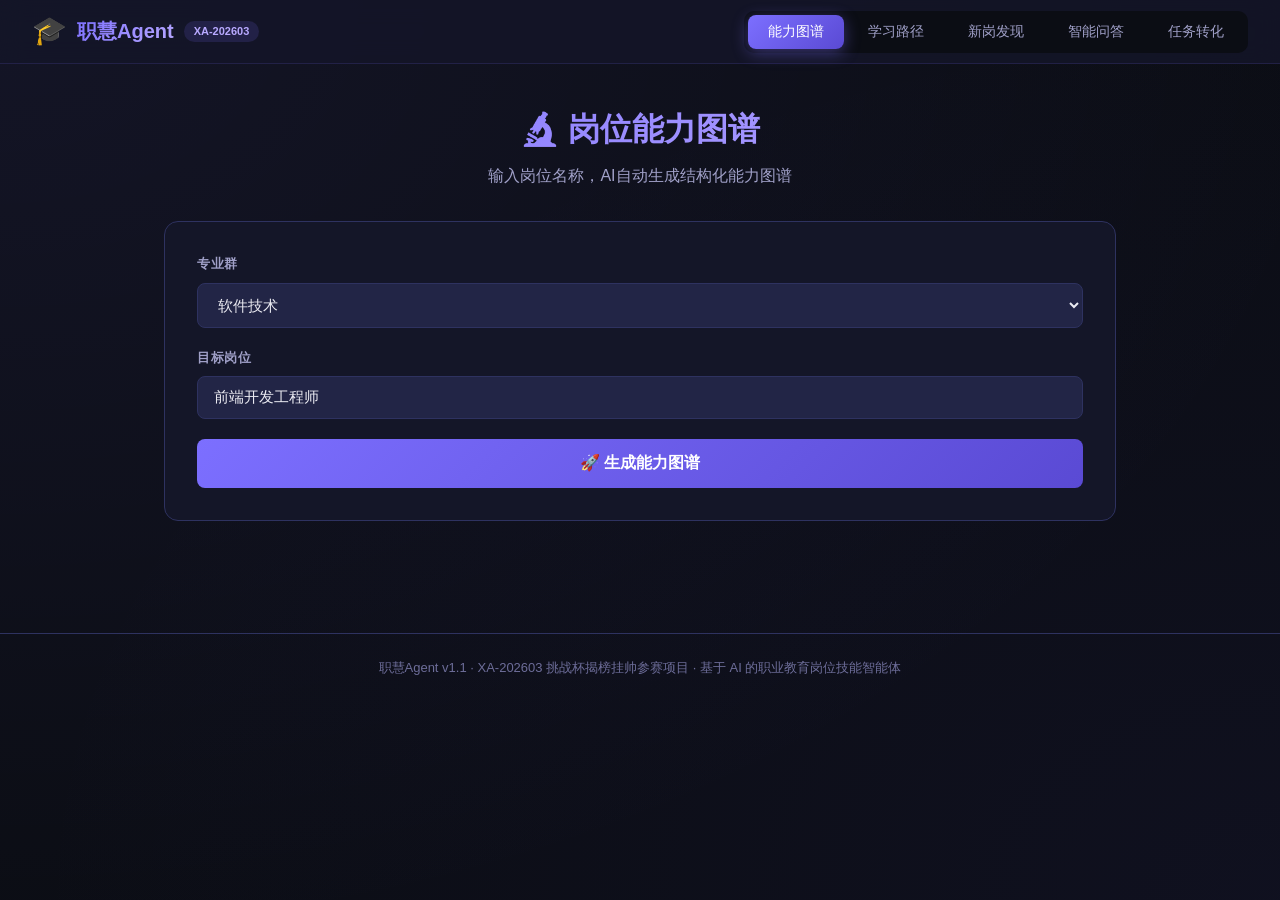
==== static/index.html @ b232fda5 "feat: add task-convert tab and page" ====
<!DOCTYPE html>
<html lang="zh-CN">
<head>
<meta charset="UTF-8">
<meta name="viewport" content="width=device-width, initial-scale=1.0">
<title>职慧Agent — 职业教育岗位技能智能体</title>
<meta name="description" content="职慧Agent：基于AI的职业教育岗位技能智能体，提供岗位能力图谱生成、个性化学习路径规划、新岗位发现、智能问答服务。">
<meta name="keywords" content="职业教育,岗位技能,能力图谱,学习路径,AI智能体,前端开发">
<meta property="og:title" content="职慧Agent — 职业教育岗位技能智能体">
<meta property="og:description" content="AI驱动的职业教育岗位技能分析平台">
<meta property="og:type" content="website">
<link rel="icon" href="data:image/svg+xml,<svg xmlns='http://www.w3.org/2000/svg' viewBox='0 0 100 100'><text y='.9em' font-size='90'>🎓</text></svg>">
<link rel="stylesheet" href="/static/css/style.css">
</head>
<body>
<div id="app">
  <!-- 顶部导航 -->
  <nav class="navbar">
    <div class="logo">
      <span class="logo-icon">🎓</span>
      <span class="logo-text">职慧Agent</span>
      <span class="logo-badge">XA-202603</span>
    </div>
    <div class="nav-tabs">
      <button class="tab active" data-tab="skill-map">能力图谱</button>
      <button class="tab" data-tab="learn-path">学习路径</button>
      <button class="tab" data-tab="new-job">新岗发现</button>
      <button class="tab" data-tab="chat">智能问答</button>
      <button class="tab" data-tab="task-convert">任务转化</button>
    </div>
  </nav>

  <!-- 能力图谱页 -->
  <section id="skill-map" class="page active">
    <div class="hero">
      <h1>🔬 岗位能力图谱</h1>
      <p>输入岗位名称，AI自动生成结构化能力图谱</p>
    </div>
    <div class="input-area">
      <div class="form-row">
        <label>专业群</label>
        <select id="major-select">
          <option value="软件技术" selected>软件技术</option>
          <option value="计算机网络技术">计算机网络技术</option>
          <option value="大数据技术">大数据技术</option>
          <option value="人工智能技术应用">人工智能技术应用</option>
          <option value="数字媒体技术">数字媒体技术</option>
          <option value="移动应用开发">移动应用开发</option>
          <option value="云计算技术应用">云计算技术应用</option>
          <option value="信息安全技术应用">信息安全技术应用</option>
        </select>
      </div>
      <div class="form-row">
        <label>目标岗位</label>
        <input type="text" id="job-input" placeholder="如：前端开发工程师" value="前端开发工程师">
      </div>
      <button id="gen-map-btn" class="primary-btn">🚀 生成能力图谱</button>
    </div>
    <div id="map-result" class="result-area" style="display:none">
      <div class="result-header">
        <h2 id="result-job-name"></h2>
        <div class="result-meta">
          <span id="result-major"></span>
          <span id="result-time"></span>
          <span id="result-warning" class="warning-badge" style="display:none"></span>
        </div>
      </div>
      <!-- 数据概览卡片 -->
      <div class="stats-row" id="stats-row"></div>
      <!-- 雷达图 -->
      <div class="chart-section">
        <h3>📊 能力维度雷达图</h3>
        <canvas id="radar-chart" width="450" height="400"></canvas>
      </div>
      <!-- 技能树 -->
      <div class="skill-tree-section">
        <h3>🌳 技能树</h3>
        <div class="skill-filter">
          <button class="filter-btn active" data-filter="all">全部</button>
          <button class="filter-btn" data-filter="核心能力">核心</button>
          <button class="filter-btn" data-filter="专业技能">专业</button>
          <button class="filter-btn" data-filter="工具技能">工具</button>
          <button class="filter-btn" data-filter="软技能">软技能</button>
        </div>
        <div id="skill-tree" class="skill-tree"></div>
      </div>
      <!-- 知识点列表 -->
      <div class="knowledge-section">
        <h3>📚 知识点（标注来源）</h3>
        <div class="knowledge-search">
          <input type="text" id="kp-search" placeholder="搜索知识点...">
          <span id="kp-count" class="kp-count"></span>
        </div>
        <div id="knowledge-list" class="knowledge-list"></div>
      </div>
      <!-- 成长路径 -->
      <div class="career-section">
        <h3>🛤️ 成长路径</h3>
        <div id="career-path" class="career-path"></div>
      </div>
      <!-- 关联岗位 -->
      <div class="related-section">
        <h3>🔗 关联岗位</h3>
        <div id="related-jobs" class="related-jobs"></div>
      </div>
    </div>
    <div id="map-loading" class="loading" style="display:none">
      <div class="spinner"></div>
      <p>AI正在生成能力图谱，请稍候...</p>
      <p class="loading-hint">首次生成可能需要10-15秒</p>
    </div>
  </section>

  <!-- 学习路径页 -->
  <section id="learn-path" class="page">
    <div class="hero">
      <h1>📖 个性化学习路径</h1>
      <p>诊断学情差距，AI推荐学习路径</p>
    </div>
    <div class="input-area">
      <h3>Step 1: 填写你的技能画像</h3>
      <div class="form-row">
        <label>目标岗位</label>
        <input type="text" id="lp-target-job" value="前端开发工程师">
      </div>
      <div class="form-row">
        <label>已掌握技能（逗号分隔）</label>
        <input type="text" id="lp-skills" placeholder="HTML,CSS,JavaScript基础">
      </div>
      <div class="form-row">
        <label>项目经验</label>
        <textarea id="lp-experience" placeholder="描述你做过的项目，如：做过一个个人博客网站" rows="3"></textarea>
      </div>
      <div class="form-row">
        <label>学习周期（周）</label>
        <input type="number" id="lp-weeks" value="12" min="4" max="24">
      </div>
      <button id="gen-path-btn" class="primary-btn">🔍 开始诊断</button>
    </div>
    <div id="path-result" class="result-area" style="display:none">
      <div class="diagnosis-card">
        <h3>📋 诊断结果</h3>
        <div class="match-score">
          <div class="score-circle" id="score-circle">
            <span id="score-value">0</span>
            <span class="score-label">匹配度</span>
          </div>
        </div>
        <div id="gap-analysis" class="gap-analysis"></div>
      </div>
      <div class="path-card">
        <h3>🗺️ 学习路径</h3>
        <div id="learning-path" class="learning-path"></div>
      </div>
      <div class="trajectory-card">
        <h3>📈 成长轨迹预测</h3>
        <canvas id="trajectory-chart" width="600" height="200"></canvas>
      </div>
    </div>
    <div id="path-loading" class="loading" style="display:none">
      <div class="spinner"></div>
      <p>AI正在诊断学情...</p>
      <p class="loading-hint">学情诊断 + 路径规划约需15-20秒</p>
    </div>
  </section>

  <!-- 新岗发现页 -->
  <section id="new-job" class="page">
    <div class="hero">
      <h1>🔭 新岗位发现</h1>
      <p>基于技术趋势，AI发现并定义新兴岗位</p>
    </div>
    <div class="input-area">
      <div class="form-row">
        <label>技术趋势关键词（逗号分隔）</label>
        <input type="text" id="trend-input" placeholder="如：AI大模型,低代码,Web3">
      </div>
      <div class="trend-tags">
        <span class="trend-tag" data-val="AI大模型,智能体,Agent">🤖 AI+智能体</span>
        <span class="trend-tag" data-val="低代码,AI编程,Copilot">💻 AI辅助开发</span>
        <span class="trend-tag" data-val="Web3,区块链,去中心化">🌐 Web3</span>
        <span class="trend-tag" data-val="Rust,WebAssembly,性能">⚡ 高性能Web</span>
      </div>
      <button id="gen-newjob-btn" class="primary-btn">🧪 发现新岗位</button>
    </div>
    <div id="newjob-result" class="result-area" style="display:none">
      <div class="newjob-card" id="newjob-card"></div>
    </div>
    <div id="newjob-loading" class="loading" style="display:none">
      <div class="spinner"></div>
      <p>AI正在分析技术趋势...</p>
    </div>
  </section>

  <!-- 智能问答页 -->
  <section id="chat" class="page">
    <div class="hero">
      <h1>💬 智能问答</h1>
      <p>关于岗位能力、学习路径的任何问题，尽管问！</p>
    </div>
    <div class="chat-container">
      <div id="chat-messages" class="chat-messages">
        <div class="chat-msg assistant">
          <div class="msg-avatar">🎓</div>
          <div class="msg-content">你好！我是职慧Agent，可以回答关于前端开发岗位能力要求、学习方法、职业规划等问题。支持2-3轮追问哦！请问有什么可以帮你的？</div>
        </div>
      </div>
      <div class="quick-questions">
        <span class="quick-q" data-q="前端开发需要掌握哪些核心技能？">核心技能</span>
        <span class="quick-q" data-q="Vue3和React哪个更适合初学者？">Vue vs React</span>
        <span class="quick-q" data-q="前端面试常考什么？">面试指南</span>
        <span class="quick-q" data-q="前端开发的薪资水平怎么样？">薪资参考</span>
      </div>
      <div class="chat-input-area">
        <input type="text" id="chat-input" placeholder="输入你的问题，支持2-3轮追问..." maxlength="500">
        <button id="chat-send-btn" class="primary-btn">发送</button>
      </div>
    </div>
  </section>

  <!-- 任务转化页 -->
  <section id="task-convert" class="page">
    <div class="hero">
      <h1>🔄 任务转化</h1>
      <p>将岗位典型工作任务转化为学习型任务，实现「以岗定教」</p>
    </div>
    <div class="input-area">
      <h3>典型工作任务 → 学习型任务</h3>
      <p class="input-hint">赛题核心方向3：将岗位典型工作任务自动生成教学用学习型工作任务</p>
      <div class="form-row">
        <label>岗位名称</label>
        <input type="text" id="tc-job-name" value="前端开发工程师" placeholder="如：前端开发工程师">
      </div>
      <div class="form-row">
        <label>典型工作任务</label>
        <input type="text" id="tc-task-name" placeholder="如：开发响应式电商首页">
      </div>
      <div class="form-row">
        <label>任务描述（选填）</label>
        <textarea id="tc-task-desc" placeholder="描述该工作任务的详细内容" rows="3"></textarea>
      </div>
      <div class="preset-tasks-section">
        <h4>📋 预置典型工作任务（点击填入）</h4>
        <div id="preset-tasks-list" class="preset-tasks-list"></div>
      </div>
      <button id="gen-convert-btn" class="primary-btn">🔄 转化为学习型任务</button>
    </div>
    <div id="convert-result" class="result-area" style="display:none">
      <div class="convert-header">
        <h2 id="convert-task-title"></h2>
        <div class="convert-meta">
          <span id="convert-job-name"></span>
          <span id="convert-total-hours"></span>
          <span id="convert-source" class="source-badge"></span>
          <span id="convert-warning" class="warning-badge" style="display:none"></span>
        </div>
        <p id="convert-description" class="convert-desc"></p>
      </div>
      <div class="mapped-courses">
        <h3>📚 对应课程映射</h3>
        <div id="mapped-courses" class="course-tags"></div>
      </div>
      <div class="learning-tasks-timeline">
        <h3>📝 学习型任务拆解</h3>
        <div id="learning-tasks" class="lt-timeline"></div>
      </div>
    </div>
    <div id="convert-loading" class="loading" style="display:none">
      <div class="spinner"></div>
      <p>AI正在将工作任务转化为学习型任务...</p>
    </div>
  </section>

  <!-- 底部 -->
  <footer class="footer">
    <p>职慧Agent v1.1 · XA-202603 挑战杯揭榜挂帅参赛项目 · 基于 AI 的职业教育岗位技能智能体</p>
  </footer>
</div>

<script src="/static/js/app.js"></script>
</body>
</html>
---- static/css/style.css ----
/* 职慧Agent CSS v1.1 - 暗色主题 + 动画增强 */

:root {
  --bg-primary: #0b0d14;
  --bg-secondary: #141628;
  --bg-card: #1c1f3a;
  --bg-input: #222546;
  --accent: #7c6fff;
  --accent-light: #b8a9ff;
  --accent-dark: #5a4ad4;
  --text-primary: #ebebf2;
  --text-secondary: #a0a0c8;
  --text-muted: #6d6d99;
  --border: #2e3260;
  --success: #00e6a7;
  --warning: #ffb833;
  --danger: #ff6b8a;
  --radius: 14px;
  --radius-sm: 8px;
  --shadow: 0 8px 32px rgba(124,111,255,0.18);
  --transition: 0.3s cubic-bezier(0.4,0,0.2,1);
}

* { margin: 0; padding: 0; box-sizing: border-box; }

body {
  font-family: -apple-system, BlinkMacSystemFont, "PingFang SC", "Microsoft YaHei", sans-serif;
  background: var(--bg-primary);
  color: var(--text-primary);
  min-height: 100vh;
  line-height: 1.6;
  background-image:
    radial-gradient(ellipse at top left, rgba(124,111,255,0.08), transparent 75%),
    radial-gradient(ellipse at bottom right, rgba(90,74,212,0.06), transparent 70%);
}

::-webkit-scrollbar { width: 6px; }
::-webkit-scrollbar-track { background: transparent; }
::-webkit-scrollbar-thumb { background: var(--border); border-radius: 3px; }
::-webkit-scrollbar-thumb:hover { background: var(--accent-light); }

/* === 导航栏 === */
.navbar {
  display: flex;
  align-items: center;
  justify-content: space-between;
  padding: 0 32px;
  height: 64px;
  background: rgba(20,22,40,0.85);
  backdrop-filter: blur(12px);
  -webkit-backdrop-filter: blur(12px);
  position: sticky;
  top: 0;
  z-index: 100;
  border-bottom: 1px solid rgba(124,111,255,0.15);
  animation: slideDown 0.5s ease-out;
}

@keyframes slideDown {
  from { transform: translateY(-20px); opacity: 0; }
  to { transform: none; opacity: 1; }
}

.logo { display: flex; align-items: center; gap: 10px; }
.logo-icon { font-size: 28px; }

.logo-text {
  font-size: 20px;
  font-weight: 700;
  background: linear-gradient(135deg, var(--accent), var(--accent-light));
  -webkit-background-clip: text;
  -webkit-text-fill-color: transparent;
}

.logo-badge {
  font-size: 11px;
  padding: 2px 10px;
  border-radius: 20px;
  background: rgba(124,111,255,0.15);
  color: var(--accent-light);
  font-weight: 600;
}

.nav-tabs {
  display: flex;
  gap: 4px;
  background: var(--bg-primary);
  border-radius: 10px;
  padding: 4px;
}

.tab {
  padding: 8px 20px;
  border: none;
  background: transparent;
  color: var(--text-secondary);
  font-size: 14px;
  font-weight: 500;
  border-radius: 8px;
  cursor: pointer;
  transition: var(--transition);
  position: relative;
}

.tab:hover { color: var(--text-primary); background: rgba(124,111,255,0.1); }
.tab.active {
  background: linear-gradient(135deg, var(--accent), var(--accent-dark));
  color: #fff;
  box-shadow: 0 4px 16px rgba(124,111,255,0.4);
}

/* === 页面 === */
.page {
  display: none;
  max-width: 1000px;
  margin: 0 auto;
  padding: 40px 24px 80px;
}

.page.active { display: block; animation: fadeInUp 0.5s ease-out; }

@keyframes fadeInUp {
  from { transform: translateY(16px); opacity: 0; }
  to { transform: none; opacity: 1; }
}

/* === Hero === */
.hero {
  text-align: center;
  margin-bottom: 32px;
}

.hero h1 {
  font-size: 32px;
  font-weight: 800;
  margin-bottom: 8px;
  background: linear-gradient(135deg, var(--accent), var(--accent-light), #ff7eb3);
  -webkit-background-clip: text;
  -webkit-text-fill-color: transparent;
  background-size: 200% auto;
  animation: gradientShift 4s ease infinite alternate;
}

@keyframes gradientShift {
  0% { background-position: 0% center; }
  100% { background-position: 100% center; }
}

.hero p { color: var(--text-secondary); font-size: 16px; }

/* === 输入区域 === */
.input-area {
  background: var(--bg-secondary);
  border: 1px solid var(--border);
  border-radius: var(--radius);
  padding: 32px;
  margin-bottom: 32px;
  animation: fadeInUp 0.5s ease-out 0.1s both;
}

.form-row { margin-bottom: 20px; }

.form-row label {
  display: block;
  font-size: 13px;
  font-weight: 600;
  color: var(--text-secondary);
  margin-bottom: 8px;
  text-transform: uppercase;
  letter-spacing: 0.5px;
}

.form-row input,
.form-row select,
.form-row textarea {
  width: 100%;
  padding: 12px 16px;
  background: var(--bg-input);
  border: 1px solid var(--border);
  border-radius: var(--radius-sm);
  color: var(--text-primary);
  font-size: 15px;
  transition: var(--transition);
  outline: none;
}

.form-row input:focus,
.form-row select:focus,
.form-row textarea:focus {
  border-color: var(--accent);
  box-shadow: 0 0 0 3px rgba(124,111,255,0.15);
}

.form-row textarea { resize: vertical; min-height: 80px; }

.primary-btn {
  width: 100%;
  padding: 14px;
  background: linear-gradient(135deg, var(--accent), var(--accent-dark));
  color: #fff;
  border: none;
  border-radius: var(--radius-sm);
  font-size: 16px;
  font-weight: 600;
  cursor: pointer;
  transition: var(--transition);
  position: relative;
  overflow: hidden;
}

.primary-btn:hover {
  transform: translateY(-2px);
  box-shadow: 0 6px 20px rgba(124,111,255,0.4);
}

.primary-btn:active { transform: translateY(0); }

.primary-btn:disabled {
  opacity: 0.5;
  cursor: not-allowed;
  transform: none;
}

/* === 结果区域 === */
.result-area { animation: fadeInUp 0.5s ease; }

.result-header {
  margin-bottom: 24px;
  padding-bottom: 16px;
  border-bottom: 1px solid var(--border);
}

.result-header h2 { font-size: 24px; font-weight: 700; margin-bottom: 4px; }

.result-meta {
  display: flex;
  gap: 16px;
  color: var(--text-secondary);
  font-size: 14px;
  align-items: center;
  flex-wrap: wrap;
}

.warning-badge {
  background: rgba(255,184,51,0.15);
  color: var(--warning);
  padding: 2px 10px;
  border-radius: 20px;
  font-size: 12px;
}

/* === 统计卡片行 === */
.stats-row {
  display: grid;
  grid-template-columns: repeat(auto-fit, minmax(120px, 1fr));
  gap: 12px;
  margin-bottom: 24px;
}

.stat-card {
  background: var(--bg-secondary);
  border: 1px solid var(--border);
  border-radius: var(--radius-sm);
  padding: 16px;
  text-align: center;
  transition: var(--transition);
}

.stat-card:hover {
  border-color: var(--accent);
  transform: translateY(-2px);
}

.stat-card .stat-num {
  font-size: 28px;
  font-weight: 800;
  background: linear-gradient(135deg, var(--accent), var(--accent-light));
  -webkit-background-clip: text;
  -webkit-text-fill-color: transparent;
}

.stat-card .stat-label {
  font-size: 12px;
  color: var(--text-muted);
  margin-top: 4px;
}

/* === 图表区域 === */
.chart-section {
  background: var(--bg-secondary);
  border: 1px solid var(--border);
  border-radius: var(--radius);
  padding: 24px;
  margin-bottom: 24px;
  text-align: center;
}

.chart-section h3 { margin-bottom: 16px; font-size: 18px; }

/* === 技能树 === */
.skill-tree-section {
  background: var(--bg-secondary);
  border: 1px solid var(--border);
  border-radius: var(--radius);
  padding: 24px;
  margin-bottom: 24px;
}

.skill-tree-section h3 { margin-bottom: 16px; font-size: 18px; }

.skill-filter {
  display: flex;
  gap: 6px;
  margin-bottom: 20px;
  flex-wrap: wrap;
}

.filter-btn {
  padding: 6px 14px;
  border: 1px solid var(--border);
  background: transparent;
  color: var(--text-secondary);
  border-radius: 20px;
  font-size: 13px;
  cursor: pointer;
  transition: var(--transition);
}

.filter-btn:hover { border-color: var(--accent); color: var(--text-primary); }

.filter-btn.active {
  background: var(--accent);
  color: #fff;
  border-color: var(--accent);
}

.skill-category {
  margin-bottom: 20px;
  animation: fadeInUp 0.3s ease;
}

.skill-category h4 {
  font-size: 15px;
  color: var(--accent-light);
  margin-bottom: 12px;
  padding-bottom: 8px;
  border-bottom: 1px solid var(--border);
}

.skill-item {
  display: flex;
  align-items: flex-start;
  gap: 12px;
  padding: 12px 16px;
  background: var(--bg-card);
  border-radius: var(--radius-sm);
  margin-bottom: 8px;
  border-left: 3px solid var(--accent);
  transition: var(--transition);
}

.skill-item:hover {
  transform: translateX(4px);
  border-left-color: var(--accent-light);
}

.skill-item .skill-name { font-weight: 600; font-size: 14px; margin-bottom: 4px; }
.skill-item .skill-desc { font-size: 13px; color: var(--text-secondary); line-height: 1.5; }
.skill-item .skill-meta { font-size: 12px; color: var(--text-muted); margin-top: 6px; }

/* === 知识点 === */
.knowledge-section {
  background: var(--bg-secondary);
  border: 1px solid var(--border);
  border-radius: var(--radius);
  padding: 24px;
  margin-bottom: 24px;
}

.knowledge-section h3 { margin-bottom: 16px; font-size: 18px; }

.knowledge-search {
  display: flex;
  gap: 12px;
  margin-bottom: 16px;
  align-items: center;
}

.knowledge-search input {
  flex: 1;
  padding: 10px 16px;
  background: var(--bg-input);
  border: 1px solid var(--border);
  border-radius: var(--radius-sm);
  color: var(--text-primary);
  font-size: 14px;
  outline: none;
}

.knowledge-search input:focus { border-color: var(--accent); }

.kp-count {
  font-size: 13px;
  color: var(--text-muted);
  white-space: nowrap;
}

.knowledge-item {
  display: flex;
  align-items: baseline;
  gap: 12px;
  padding: 10px 0;
  border-bottom: 1px solid rgba(46,50,96,0.5);
  transition: var(--transition);
}

.knowledge-item:last-child { border-bottom: none; }
.knowledge-item:hover { background: rgba(124,111,255,0.05); padding-left: 8px; }

.knowledge-item .kp-id {
  color: var(--accent);
  font-weight: 700;
  font-size: 12px;
  min-width: 40px;
}

.knowledge-item .kp-point { flex: 1; font-size: 14px; }

.knowledge-item .kp-ref {
  font-size: 11px;
  color: var(--text-muted);
  max-width: 250px;
  overflow: hidden;
  text-overflow: ellipsis;
  white-space: nowrap;
}

.knowledge-item .kp-cat {
  font-size: 11px;
  padding: 2px 8px;
  border-radius: 4px;
  background: var(--bg-card);
  color: var(--accent-light);
  white-space: nowrap;
}

/* === 成长路径 === */
.career-section {
  background: var(--bg-secondary);
  border: 1px solid var(--border);
  border-radius: var(--radius);
  padding: 24px;
  margin-bottom: 24px;
}

.career-section h3 { margin-bottom: 20px; font-size: 18px; }

.career-path { position: relative; }

.career-stage {
  position: relative;
  padding-left: 32px;
  padding-bottom: 24px;
  border-left: 2px solid var(--accent);
  margin-left: 10px;
}

.career-stage:last-child { border-left-color: transparent; }

.career-stage::before {
  content: '';
  position: absolute;
  left: -7px;
  top: 0;
  width: 12px;
  height: 12px;
  border-radius: 50%;
  background: var(--accent);
  box-shadow: 0 0 8px rgba(124,111,255,0.4);
}

.career-stage h4 { font-size: 15px; margin-bottom: 4px; }
.career-stage .stage-meta { font-size: 13px; color: var(--text-secondary); margin-bottom: 8px; }
.career-stage ul { list-style: none; padding: 0; }
.career-stage li { position: relative; padding-left: 18px; font-size: 13px; color: var(--text-secondary); margin-bottom: 4px; }
.career-stage li::before { content: '\25B8'; position: absolute; left: 0; color: var(--accent); }

/* === 关联岗位 === */
.related-section {
  background: var(--bg-secondary);
  border: 1px solid var(--border);
  border-radius: var(--radius);
  padding: 24px;
  margin-bottom: 24px;
}

.related-section h3 { margin-bottom: 16px; font-size: 18px; }

.related-jobs {
  display: grid;
  grid-template-columns: repeat(auto-fit, minmax(180px, 1fr));
  gap: 12px;
}

.related-job-card {
  background: var(--bg-card);
  border: 1px solid var(--border);
  border-radius: var(--radius-sm);
  padding: 16px;
  text-align: center;
  transition: var(--transition);
  cursor: pointer;
}

.related-job-card:hover {
  border-color: var(--accent);
  transform: translateY(-2px);
  box-shadow: 0 4px 16px rgba(124,111,255,0.2);
}

.related-job-card .rj-name { font-weight: 600; font-size: 14px; margin-bottom: 4px; }
.related-job-card .rj-arrow { color: var(--accent); font-size: 18px; }

/* === 诊断卡片 === */
.diagnosis-card {
  background: var(--bg-secondary);
  border: 1px solid var(--border);
  border-radius: var(--radius);
  padding: 32px;
  margin-bottom: 24px;
  display: flex;
  gap: 32px;
  align-items: center;
}

.match-score { text-align: center; }

.score-circle {
  width: 120px;
  height: 120px;
  border-radius: 50%;
  background: conic-gradient(var(--accent) 0deg, var(--bg-card) 0deg);
  display: flex;
  flex-direction: column;
  align-items: center;
  justify-content: center;
  transition: background 1s ease;
}

#score-value { font-size: 36px; font-weight: 800; }
.score-label { font-size: 12px; color: var(--text-secondary); }

.gap-analysis { flex: 1; }
.gap-item { display: flex; align-items: center; gap: 12px; padding: 8px 0; font-size: 14px; }

.gap-bar {
  flex: 1;
  height: 6px;
  background: var(--bg-card);
  border-radius: 3px;
  overflow: hidden;
}

.gap-bar-fill { height: 100%; border-radius: 3px; transition: width 1s ease; }
.gap-0 .gap-bar-fill { background: var(--success); }
.gap-1 .gap-bar-fill { background: var(--warning); }
.gap-2 .gap-bar-fill { background: var(--danger); }

/* === 路径卡片 === */
.path-card {
  background: var(--bg-secondary);
  border: 1px solid var(--border);
  border-radius: var(--radius);
  padding: 24px;
  margin-bottom: 24px;
}

.path-phase {
  background: var(--bg-card);
  border-radius: var(--radius-sm);
  padding: 20px;
  margin-bottom: 16px;
  border-left: 4px solid var(--accent);
}

.path-phase h4 { font-size: 16px; margin-bottom: 4px; }
.path-phase .phase-weeks { font-size: 13px; color: var(--accent-light); margin-bottom: 12px; }

.path-task {
  padding: 10px 14px;
  background: var(--bg-secondary);
  border-radius: 6px;
  margin-bottom: 8px;
  font-size: 13px;
}

.path-task strong { color: var(--accent-light); }

/* === 轨迹图 === */
.trajectory-card {
  background: var(--bg-secondary);
  border: 1px solid var(--border);
  border-radius: var(--radius);
  padding: 24px;
  margin-bottom: 24px;
}

/* === 新岗发现 === */
.newjob-card {
  background: var(--bg-secondary);
  border: 1px solid var(--border);
  border-radius: var(--radius);
  padding: 32px;
}

.newjob-card h2 { font-size: 24px; margin-bottom: 16px; color: var(--accent-light); }
.newjob-field { margin-bottom: 16px; }
.newjob-field h4 { font-size: 13px; color: var(--text-secondary); text-transform: uppercase; letter-spacing: 0.5px; margin-bottom: 6px; }
.newjob-field p { font-size: 15px; line-height: 1.6; }

.tag-list { display: flex; flex-wrap: wrap; gap: 8px; }

.tag {
  padding: 4px 12px;
  background: var(--bg-card);
  border: 1px solid var(--border);
  border-radius: 20px;
  font-size: 13px;
  color: var(--accent-light);
}

.trend-tags { display: flex; flex-wrap: wrap; gap: 8px; margin-bottom: 16px; }

.trend-tag {
  padding: 6px 14px;
  background: var(--bg-card);
  border: 1px solid var(--border);
  border-radius: 20px;
  font-size: 13px;
  color: var(--text-secondary);
  cursor: pointer;
  transition: var(--transition);
}

.trend-tag:hover { border-color: var(--accent); color: var(--accent-light); }

/* === 聊天 === */
.chat-container {
  background: var(--bg-secondary);
  border: 1px solid var(--border);
  border-radius: var(--radius);
  height: calc(100vh - 240px);
  display: flex;
  flex-direction: column;
  overflow: hidden;
}

.chat-messages { flex: 1; overflow-y: auto; padding: 24px; }

.chat-msg {
  display: flex;
  gap: 12px;
  margin-bottom: 20px;
  animation: fadeInUp 0.3s ease;
}

.chat-msg.user { flex-direction: row-reverse; }

.msg-avatar {
  width: 36px;
  height: 36px;
  border-radius: 50%;
  background: var(--bg-card);
  display: flex;
  align-items: center;
  justify-content: center;
  font-size: 18px;
  flex-shrink: 0;
}

.chat-msg.user .msg-avatar { background: var(--accent); }

.msg-content {
  max-width: 70%;
  padding: 12px 16px;
  border-radius: var(--radius-sm);
  font-size: 14px;
  line-height: 1.6;
}

.chat-msg.assistant .msg-content {
  background: var(--bg-card);
  border: 1px solid var(--border);
}

.chat-msg.user .msg-content {
  background: var(--accent);
  color: #fff;
}

.quick-questions {
  display: flex;
  gap: 8px;
  padding: 8px 16px;
  flex-wrap: wrap;
}

.quick-q {
  padding: 4px 12px;
  background: var(--bg-card);
  border: 1px solid var(--border);
  border-radius: 20px;
  font-size: 12px;
  color: var(--text-secondary);
  cursor: pointer;
  transition: var(--transition);
}

.quick-q:hover { border-color: var(--accent); color: var(--accent-light); }

.chat-input-area {
  display: flex;
  gap: 8px;
  padding: 16px;
  border-top: 1px solid var(--border);
}

.chat-input-area input {
  flex: 1;
  padding: 10px 16px;
  background: var(--bg-input);
  border: 1px solid var(--border);
  border-radius: var(--radius-sm);
  color: var(--text-primary);
  font-size: 14px;
  outline: none;
}

.chat-input-area input:focus { border-color: var(--accent); }
.chat-input-area .primary-btn { width: auto; padding: 10px 24px; }

/* === 加载动画 === */
.loading { text-align: center; padding: 60px 20px; }

.spinner {
  width: 40px;
  height: 40px;
  border: 4px solid var(--border);
  border-top-color: var(--accent);
  border-radius: 50%;
  animation: spin 0.8s linear infinite;
  margin: 0 auto 16px;
}

@keyframes spin { to { transform: rotate(360deg); } }
.loading p { color: var(--text-secondary); }
.loading-hint { font-size: 13px; color: var(--text-muted); margin-top: 8px; }

/* === 底部 === */
.footer {
  text-align: center;
  padding: 24px;
  color: var(--text-muted);
  font-size: 13px;
  border-top: 1px solid var(--border);
}

/* === 响应式 === */
@media (max-width: 768px) {
  .navbar { padding: 0 16px; flex-wrap: wrap; height: auto; padding: 12px 16px; }
  .nav-tabs { width: 100%; overflow-x: auto; margin-top: 8px; }
  .hero h1 { font-size: 24px; }
  .diagnosis-card { flex-direction: column; }
  .page { padding: 24px 16px 60px; }
  .chat-container { height: calc(100vh - 220px); }
  .msg-content { max-width: 85%; }
  .stats-row { grid-template-columns: repeat(2, 1fr); }
  .related-jobs { grid-template-columns: repeat(2, 1fr); }
}
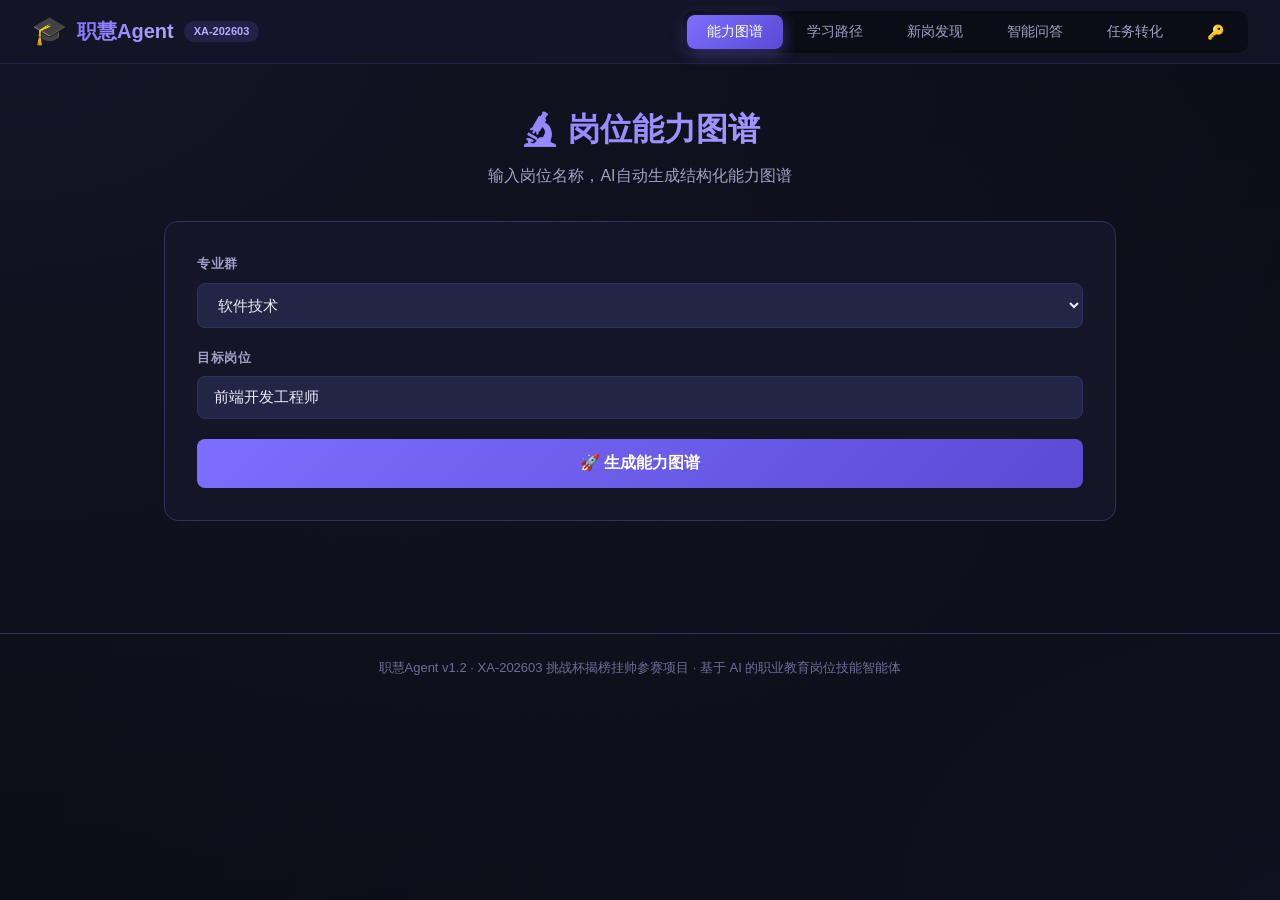
==== commit 29fbe2a8: "feat: add API Key config page for direct ZhipuAPI access" ====
--- a/static/index.html
+++ b/static/index.html
@@ -27,6 +27,7 @@
       <button class="tab" data-tab="new-job">新岗发现</button>
       <button class="tab" data-tab="chat">智能问答</button>
       <button class="tab" data-tab="task-convert">任务转化</button>
+      <button class="tab api-key-tab" data-tab="api-key" title="配置AI加速">🔑</button>
     </div>
   </nav>
 
@@ -271,12 +272,44 @@
     </div>
   </section>
 
+  <!-- API Key配置页 -->
+  <section id="api-key" class="page">
+    <div class="hero">
+      <h1>🔑 AI加速配置</h1>
+      <p>配置你的智谱API Key，让AI响应从15秒降到2-3秒！</p>
+    </div>
+    <div class="input-area api-key-config">
+      <div class="api-key-explain">
+        <h3>为什么需要API Key？</h3>
+        <p>默认情况下，AI请求经海外服务器中转，延迟高(15-20秒)。配置API Key后，<strong>AI请求从你的浏览器直连智谱</strong>，响应速度提升10倍！</p>
+        <h3>如何获取？</h3>
+        <ol>
+          <li>访问 <a href="https://open.bigmodel.cn/" target="_blank">open.bigmodel.cn</a> 注册账号</li>
+          <li>进入「API Keys」页面，创建新Key</li>
+          <li>复制Key（格式：<code>xxxxx.yyyyy</code>），粘贴到下方</li>
+        </ol>
+        <p class="api-note">💡 智谱GLM-4-flash免费额度充足，个人使用基本不产生费用。Key仅存储在你的浏览器本地，不会上传服务器。</p>
+      </div>
+      <div class="form-row">
+        <label>智谱API Key</label>
+        <input type="password" id="api-key-input" placeholder="粘贴你的智谱API Key（格式: id.secret）" autocomplete="off">
+      </div>
+      <div class="api-key-actions">
+        <button id="save-api-key-btn" class="primary-btn">💾 保存Key</button>
+        <button id="test-api-key-btn" class="secondary-btn">🧪 测试连接</button>
+        <button id="clear-api-key-btn" class="secondary-btn danger-btn">🗑️ 清除Key</button>
+      </div>
+      <div id="api-key-status" class="api-key-status"></div>
+    </div>
+  </section>
+
   <!-- 底部 -->
   <footer class="footer">
-    <p>职慧Agent v1.1 · XA-202603 挑战杯揭榜挂帅参赛项目 · 基于 AI 的职业教育岗位技能智能体</p>
+    <p>职慧Agent v1.2 · XA-202603 挑战杯揭榜挂帅参赛项目 · 基于 AI 的职业教育岗位技能智能体</p>
   </footer>
 </div>
 
+<script src="/static/js/zhipu-api.js"></script>
 <script src="/static/js/app.js"></script>
 </body>
 </html>
--- a/static/css/style.css
+++ b/static/css/style.css
@@ -777,3 +777,96 @@
   .stats-row { grid-template-columns: repeat(2, 1fr); }
   .related-jobs { grid-template-columns: repeat(2, 1fr); }
 }
+
+/* ============ 任务转化页 ============ */
+.input-hint { color: var(--text-muted); font-size: 13px; margin-bottom: 16px; line-height: 1.6; }
+.preset-tasks-section { margin: 16px 0; }
+.preset-tasks-section h4 { color: var(--accent-light); font-size: 14px; margin-bottom: 10px; }
+.preset-tasks-list { display: flex; flex-direction: column; gap: 10px; }
+.preset-task-card {
+  background: var(--bg-card);
+  border: 1px solid var(--border);
+  border-radius: 10px;
+  padding: 14px 16px;
+  cursor: pointer;
+  transition: all 0.2s;
+}
+.preset-task-card:hover {
+  border-color: var(--accent);
+  transform: translateX(4px);
+  box-shadow: 0 0 20px rgba(124,111,255,0.15);
+}
+.ptc-header { display: flex; align-items: center; gap: 10px; margin-bottom: 6px; }
+.ptc-id { background: var(--accent); color: #fff; font-size: 11px; padding: 2px 8px; border-radius: 4px; font-weight: 600; }
+.ptc-name { color: var(--text-primary); font-weight: 600; font-size: 15px; }
+.ptc-meta { display: flex; gap: 16px; font-size: 12px; color: var(--text-muted); margin-bottom: 6px; }
+.ptc-desc { font-size: 13px; color: var(--text-secondary); line-height: 1.5; }
+
+.convert-header { margin-bottom: 24px; }
+.convert-header h2 { color: var(--text-primary); font-size: 22px; margin-bottom: 8px; }
+.convert-meta { display: flex; gap: 16px; font-size: 13px; color: var(--text-muted); align-items: center; flex-wrap: wrap; margin-bottom: 8px; }
+.source-badge { font-size: 12px; padding: 2px 10px; border-radius: 10px; }
+.source-badge.ai { background: rgba(124,111,255,0.2); color: var(--accent-light); }
+.source-badge.preset { background: rgba(0,230,167,0.15); color: var(--success); }
+.convert-desc { font-size: 14px; color: var(--text-secondary); line-height: 1.6; margin-top: 8px; }
+
+.mapped-courses { margin-bottom: 28px; }
+.mapped-courses h3 { color: var(--accent-light); font-size: 16px; margin-bottom: 12px; }
+.course-tags { display: flex; flex-wrap: wrap; gap: 8px; }
+.course-tag {
+  background: rgba(124,111,255,0.12);
+  color: var(--accent-light);
+  padding: 6px 14px;
+  border-radius: 20px;
+  font-size: 13px;
+  border: 1px solid rgba(124,111,255,0.25);
+}
+
+.learning-tasks-timeline h3 { color: var(--accent-light); font-size: 16px; margin-bottom: 16px; }
+.lt-timeline { position: relative; padding-left: 40px; }
+.lt-timeline::before {
+  content: '';
+  position: absolute;
+  left: 15px;
+  top: 0;
+  bottom: 0;
+  width: 2px;
+  background: linear-gradient(to bottom, var(--accent), var(--success));
+}
+.lt-item { position: relative; margin-bottom: 24px; }
+.lt-marker {
+  position: absolute;
+  left: -40px;
+  width: 32px;
+  height: 32px;
+  border-radius: 50%;
+  display: flex;
+  align-items: center;
+  justify-content: center;
+  color: #fff;
+  font-weight: 700;
+  font-size: 14px;
+  box-shadow: 0 0 12px rgba(124,111,255,0.3);
+}
+.lt-content {
+  background: var(--bg-card);
+  border: 1px solid var(--border);
+  border-radius: 10px;
+  padding: 16px 20px;
+}
+.lt-header { display: flex; align-items: center; gap: 12px; margin-bottom: 10px; flex-wrap: wrap; }
+.lt-header h4 { color: var(--text-primary); font-size: 15px; margin: 0; }
+.lt-diff { font-size: 12px; font-weight: 600; }
+.lt-hours { font-size: 12px; color: var(--text-muted); margin-left: auto; }
+.lt-kps { font-size: 13px; color: var(--text-secondary); margin-bottom: 6px; line-height: 1.8; }
+.lt-kp {
+  display: inline-block;
+  background: rgba(255,255,255,0.06);
+  padding: 2px 8px;
+  border-radius: 4px;
+  font-size: 12px;
+  margin: 2px 4px 2px 0;
+  color: var(--text-muted);
+}
+.lt-practice { font-size: 13px; color: var(--accent-light); margin-bottom: 6px; }
+.lt-assess { font-size: 13px; color: var(--success); }
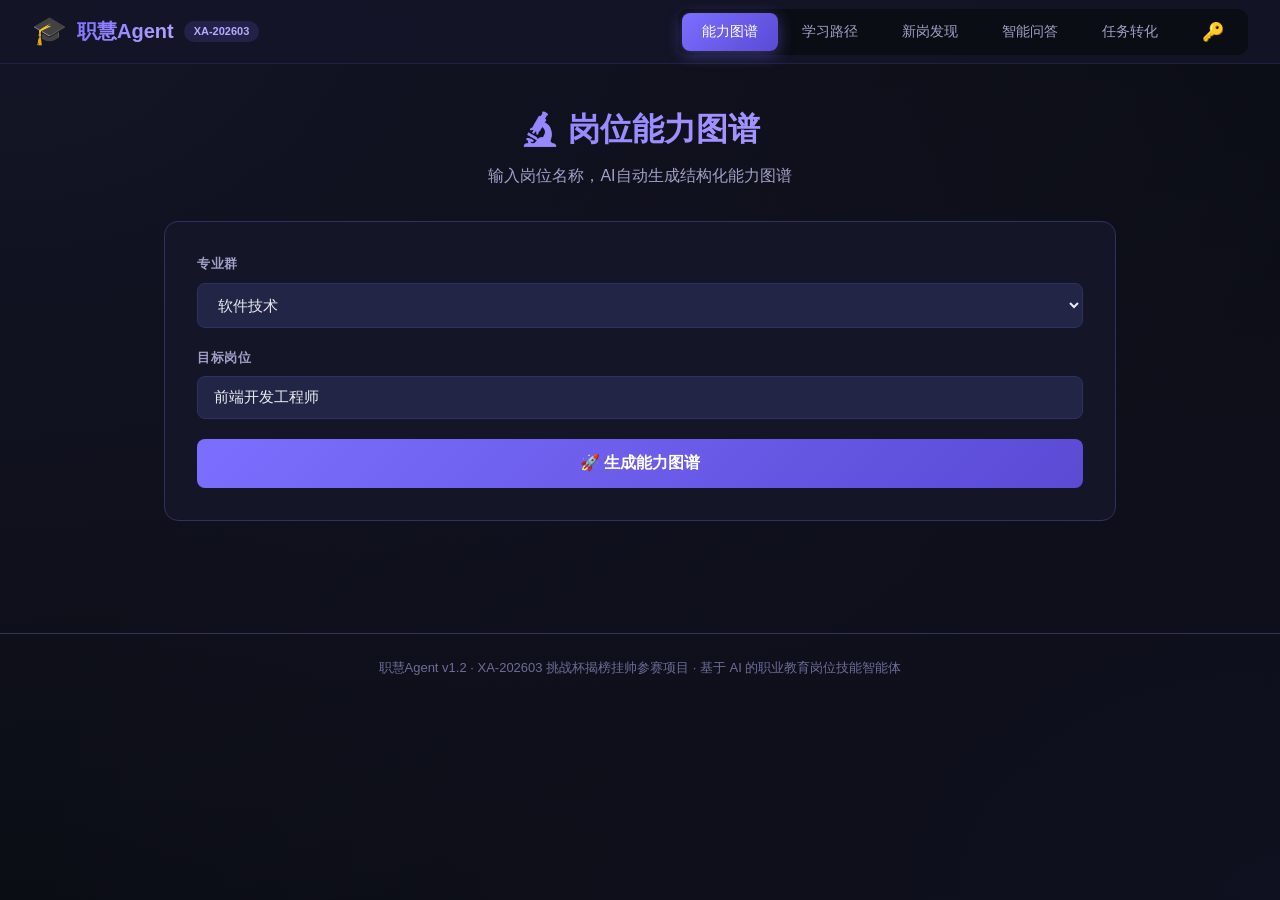
==== commit 96ffcd3f: "feat: add visitor tracking JS to frontend - sendBeacon pageview on load - Track duration on beforeun" ====
--- a/static/index.html
+++ b/static/index.html
@@ -1,315 +1,328 @@
-<!DOCTYPE html>
-<html lang="zh-CN">
-<head>
-<meta charset="UTF-8">
-<meta name="viewport" content="width=device-width, initial-scale=1.0">
-<title>职慧Agent — 职业教育岗位技能智能体</title>
-<meta name="description" content="职慧Agent：基于AI的职业教育岗位技能智能体，提供岗位能力图谱生成、个性化学习路径规划、新岗位发现、智能问答服务。">
-<meta name="keywords" content="职业教育,岗位技能,能力图谱,学习路径,AI智能体,前端开发">
-<meta property="og:title" content="职慧Agent — 职业教育岗位技能智能体">
-<meta property="og:description" content="AI驱动的职业教育岗位技能分析平台">
-<meta property="og:type" content="website">
-<link rel="icon" href="data:image/svg+xml,<svg xmlns='http://www.w3.org/2000/svg' viewBox='0 0 100 100'><text y='.9em' font-size='90'>🎓</text></svg>">
-<link rel="stylesheet" href="/static/css/style.css">
-</head>
-<body>
-<div id="app">
-  <!-- 顶部导航 -->
-  <nav class="navbar">
-    <div class="logo">
-      <span class="logo-icon">🎓</span>
-      <span class="logo-text">职慧Agent</span>
-      <span class="logo-badge">XA-202603</span>
-    </div>
-    <div class="nav-tabs">
-      <button class="tab active" data-tab="skill-map">能力图谱</button>
-      <button class="tab" data-tab="learn-path">学习路径</button>
-      <button class="tab" data-tab="new-job">新岗发现</button>
-      <button class="tab" data-tab="chat">智能问答</button>
-      <button class="tab" data-tab="task-convert">任务转化</button>
-      <button class="tab api-key-tab" data-tab="api-key" title="配置AI加速">🔑</button>
-    </div>
-  </nav>
-
-  <!-- 能力图谱页 -->
-  <section id="skill-map" class="page active">
-    <div class="hero">
-      <h1>🔬 岗位能力图谱</h1>
-      <p>输入岗位名称，AI自动生成结构化能力图谱</p>
-    </div>
-    <div class="input-area">
-      <div class="form-row">
-        <label>专业群</label>
-        <select id="major-select">
-          <option value="软件技术" selected>软件技术</option>
-          <option value="计算机网络技术">计算机网络技术</option>
-          <option value="大数据技术">大数据技术</option>
-          <option value="人工智能技术应用">人工智能技术应用</option>
-          <option value="数字媒体技术">数字媒体技术</option>
-          <option value="移动应用开发">移动应用开发</option>
-          <option value="云计算技术应用">云计算技术应用</option>
-          <option value="信息安全技术应用">信息安全技术应用</option>
-        </select>
-      </div>
-      <div class="form-row">
-        <label>目标岗位</label>
-        <input type="text" id="job-input" placeholder="如：前端开发工程师" value="前端开发工程师">
-      </div>
-      <button id="gen-map-btn" class="primary-btn">🚀 生成能力图谱</button>
-    </div>
-    <div id="map-result" class="result-area" style="display:none">
-      <div class="result-header">
-        <h2 id="result-job-name"></h2>
-        <div class="result-meta">
-          <span id="result-major"></span>
-          <span id="result-time"></span>
-          <span id="result-warning" class="warning-badge" style="display:none"></span>
-        </div>
-      </div>
-      <!-- 数据概览卡片 -->
-      <div class="stats-row" id="stats-row"></div>
-      <!-- 雷达图 -->
-      <div class="chart-section">
-        <h3>📊 能力维度雷达图</h3>
-        <canvas id="radar-chart" width="450" height="400"></canvas>
-      </div>
-      <!-- 技能树 -->
-      <div class="skill-tree-section">
-        <h3>🌳 技能树</h3>
-        <div class="skill-filter">
-          <button class="filter-btn active" data-filter="all">全部</button>
-          <button class="filter-btn" data-filter="核心能力">核心</button>
-          <button class="filter-btn" data-filter="专业技能">专业</button>
-          <button class="filter-btn" data-filter="工具技能">工具</button>
-          <button class="filter-btn" data-filter="软技能">软技能</button>
-        </div>
-        <div id="skill-tree" class="skill-tree"></div>
-      </div>
-      <!-- 知识点列表 -->
-      <div class="knowledge-section">
-        <h3>📚 知识点（标注来源）</h3>
-        <div class="knowledge-search">
-          <input type="text" id="kp-search" placeholder="搜索知识点...">
-          <span id="kp-count" class="kp-count"></span>
-        </div>
-        <div id="knowledge-list" class="knowledge-list"></div>
-      </div>
-      <!-- 成长路径 -->
-      <div class="career-section">
-        <h3>🛤️ 成长路径</h3>
-        <div id="career-path" class="career-path"></div>
-      </div>
-      <!-- 关联岗位 -->
-      <div class="related-section">
-        <h3>🔗 关联岗位</h3>
-        <div id="related-jobs" class="related-jobs"></div>
-      </div>
-    </div>
-    <div id="map-loading" class="loading" style="display:none">
-      <div class="spinner"></div>
-      <p>AI正在生成能力图谱，请稍候...</p>
-      <p class="loading-hint">首次生成可能需要10-15秒</p>
-    </div>
-  </section>
-
-  <!-- 学习路径页 -->
-  <section id="learn-path" class="page">
-    <div class="hero">
-      <h1>📖 个性化学习路径</h1>
-      <p>诊断学情差距，AI推荐学习路径</p>
-    </div>
-    <div class="input-area">
-      <h3>Step 1: 填写你的技能画像</h3>
-      <div class="form-row">
-        <label>目标岗位</label>
-        <input type="text" id="lp-target-job" value="前端开发工程师">
-      </div>
-      <div class="form-row">
-        <label>已掌握技能（逗号分隔）</label>
-        <input type="text" id="lp-skills" placeholder="HTML,CSS,JavaScript基础">
-      </div>
-      <div class="form-row">
-        <label>项目经验</label>
-        <textarea id="lp-experience" placeholder="描述你做过的项目，如：做过一个个人博客网站" rows="3"></textarea>
-      </div>
-      <div class="form-row">
-        <label>学习周期（周）</label>
-        <input type="number" id="lp-weeks" value="12" min="4" max="24">
-      </div>
-      <button id="gen-path-btn" class="primary-btn">🔍 开始诊断</button>
-    </div>
-    <div id="path-result" class="result-area" style="display:none">
-      <div class="diagnosis-card">
-        <h3>📋 诊断结果</h3>
-        <div class="match-score">
-          <div class="score-circle" id="score-circle">
-            <span id="score-value">0</span>
-            <span class="score-label">匹配度</span>
-          </div>
-        </div>
-        <div id="gap-analysis" class="gap-analysis"></div>
-      </div>
-      <div class="path-card">
-        <h3>🗺️ 学习路径</h3>
-        <div id="learning-path" class="learning-path"></div>
-      </div>
-      <div class="trajectory-card">
-        <h3>📈 成长轨迹预测</h3>
-        <canvas id="trajectory-chart" width="600" height="200"></canvas>
-      </div>
-    </div>
-    <div id="path-loading" class="loading" style="display:none">
-      <div class="spinner"></div>
-      <p>AI正在诊断学情...</p>
-      <p class="loading-hint">学情诊断 + 路径规划约需15-20秒</p>
-    </div>
-  </section>
-
-  <!-- 新岗发现页 -->
-  <section id="new-job" class="page">
-    <div class="hero">
-      <h1>🔭 新岗位发现</h1>
-      <p>基于技术趋势，AI发现并定义新兴岗位</p>
-    </div>
-    <div class="input-area">
-      <div class="form-row">
-        <label>技术趋势关键词（逗号分隔）</label>
-        <input type="text" id="trend-input" placeholder="如：AI大模型,低代码,Web3">
-      </div>
-      <div class="trend-tags">
-        <span class="trend-tag" data-val="AI大模型,智能体,Agent">🤖 AI+智能体</span>
-        <span class="trend-tag" data-val="低代码,AI编程,Copilot">💻 AI辅助开发</span>
-        <span class="trend-tag" data-val="Web3,区块链,去中心化">🌐 Web3</span>
-        <span class="trend-tag" data-val="Rust,WebAssembly,性能">⚡ 高性能Web</span>
-      </div>
-      <button id="gen-newjob-btn" class="primary-btn">🧪 发现新岗位</button>
-    </div>
-    <div id="newjob-result" class="result-area" style="display:none">
-      <div class="newjob-card" id="newjob-card"></div>
-    </div>
-    <div id="newjob-loading" class="loading" style="display:none">
-      <div class="spinner"></div>
-      <p>AI正在分析技术趋势...</p>
-    </div>
-  </section>
-
-  <!-- 智能问答页 -->
-  <section id="chat" class="page">
-    <div class="hero">
-      <h1>💬 智能问答</h1>
-      <p>关于岗位能力、学习路径的任何问题，尽管问！</p>
-    </div>
-    <div class="chat-container">
-      <div id="chat-messages" class="chat-messages">
-        <div class="chat-msg assistant">
-          <div class="msg-avatar">🎓</div>
-          <div class="msg-content">你好！我是职慧Agent，可以回答关于前端开发岗位能力要求、学习方法、职业规划等问题。支持2-3轮追问哦！请问有什么可以帮你的？</div>
-        </div>
-      </div>
-      <div class="quick-questions">
-        <span class="quick-q" data-q="前端开发需要掌握哪些核心技能？">核心技能</span>
-        <span class="quick-q" data-q="Vue3和React哪个更适合初学者？">Vue vs React</span>
-        <span class="quick-q" data-q="前端面试常考什么？">面试指南</span>
-        <span class="quick-q" data-q="前端开发的薪资水平怎么样？">薪资参考</span>
-      </div>
-      <div class="chat-input-area">
-        <input type="text" id="chat-input" placeholder="输入你的问题，支持2-3轮追问..." maxlength="500">
-        <button id="chat-send-btn" class="primary-btn">发送</button>
-      </div>
-    </div>
-  </section>
-
-  <!-- 任务转化页 -->
-  <section id="task-convert" class="page">
-    <div class="hero">
-      <h1>🔄 任务转化</h1>
-      <p>将岗位典型工作任务转化为学习型任务，实现「以岗定教」</p>
-    </div>
-    <div class="input-area">
-      <h3>典型工作任务 → 学习型任务</h3>
-      <p class="input-hint">赛题核心方向3：将岗位典型工作任务自动生成教学用学习型工作任务</p>
-      <div class="form-row">
-        <label>岗位名称</label>
-        <input type="text" id="tc-job-name" value="前端开发工程师" placeholder="如：前端开发工程师">
-      </div>
-      <div class="form-row">
-        <label>典型工作任务</label>
-        <input type="text" id="tc-task-name" placeholder="如：开发响应式电商首页">
-      </div>
-      <div class="form-row">
-        <label>任务描述（选填）</label>
-        <textarea id="tc-task-desc" placeholder="描述该工作任务的详细内容" rows="3"></textarea>
-      </div>
-      <div class="preset-tasks-section">
-        <h4>📋 预置典型工作任务（点击填入）</h4>
-        <div id="preset-tasks-list" class="preset-tasks-list"></div>
-      </div>
-      <button id="gen-convert-btn" class="primary-btn">🔄 转化为学习型任务</button>
-    </div>
-    <div id="convert-result" class="result-area" style="display:none">
-      <div class="convert-header">
-        <h2 id="convert-task-title"></h2>
-        <div class="convert-meta">
-          <span id="convert-job-name"></span>
-          <span id="convert-total-hours"></span>
-          <span id="convert-source" class="source-badge"></span>
-          <span id="convert-warning" class="warning-badge" style="display:none"></span>
-        </div>
-        <p id="convert-description" class="convert-desc"></p>
-      </div>
-      <div class="mapped-courses">
-        <h3>📚 对应课程映射</h3>
-        <div id="mapped-courses" class="course-tags"></div>
-      </div>
-      <div class="learning-tasks-timeline">
-        <h3>📝 学习型任务拆解</h3>
-        <div id="learning-tasks" class="lt-timeline"></div>
-      </div>
-    </div>
-    <div id="convert-loading" class="loading" style="display:none">
-      <div class="spinner"></div>
-      <p>AI正在将工作任务转化为学习型任务...</p>
-    </div>
-  </section>
-
-  <!-- API Key配置页 -->
-  <section id="api-key" class="page">
-    <div class="hero">
-      <h1>🔑 AI加速配置</h1>
-      <p>配置你的智谱API Key，让AI响应从15秒降到2-3秒！</p>
-    </div>
-    <div class="input-area api-key-config">
-      <div class="api-key-explain">
-        <h3>为什么需要API Key？</h3>
-        <p>默认情况下，AI请求经海外服务器中转，延迟高(15-20秒)。配置API Key后，<strong>AI请求从你的浏览器直连智谱</strong>，响应速度提升10倍！</p>
-        <h3>如何获取？</h3>
-        <ol>
-          <li>访问 <a href="https://open.bigmodel.cn/" target="_blank">open.bigmodel.cn</a> 注册账号</li>
-          <li>进入「API Keys」页面，创建新Key</li>
-          <li>复制Key（格式：<code>xxxxx.yyyyy</code>），粘贴到下方</li>
-        </ol>
-        <p class="api-note">💡 智谱GLM-4-flash免费额度充足，个人使用基本不产生费用。Key仅存储在你的浏览器本地，不会上传服务器。</p>
-      </div>
-      <div class="form-row">
-        <label>智谱API Key</label>
-        <input type="password" id="api-key-input" placeholder="粘贴你的智谱API Key（格式: id.secret）" autocomplete="off">
-      </div>
-      <div class="api-key-actions">
-        <button id="save-api-key-btn" class="primary-btn">💾 保存Key</button>
-        <button id="test-api-key-btn" class="secondary-btn">🧪 测试连接</button>
-        <button id="clear-api-key-btn" class="secondary-btn danger-btn">🗑️ 清除Key</button>
-      </div>
-      <div id="api-key-status" class="api-key-status"></div>
-    </div>
-  </section>
-
-  <!-- 底部 -->
-  <footer class="footer">
-    <p>职慧Agent v1.2 · XA-202603 挑战杯揭榜挂帅参赛项目 · 基于 AI 的职业教育岗位技能智能体</p>
-  </footer>
-</div>
-
-<script src="/static/js/zhipu-api.js"></script>
-<script src="/static/js/app.js"></script>
-</body>
-</html>
+<!DOCTYPE html>
+<html lang="zh-CN">
+<head>
+<meta charset="UTF-8">
+<meta name="viewport" content="width=device-width, initial-scale=1.0">
+<title>职慧Agent — 职业教育岗位技能智能体</title>
+<meta name="description" content="职慧Agent：基于AI的职业教育岗位技能智能体，提供岗位能力图谱生成、个性化学习路径规划、新岗位发现、智能问答服务。">
+<meta name="keywords" content="职业教育,岗位技能,能力图谱,学习路径,AI智能体,前端开发">
+<meta property="og:title" content="职慧Agent — 职业教育岗位技能智能体">
+<meta property="og:description" content="AI驱动的职业教育岗位技能分析平台">
+<meta property="og:type" content="website">
+<link rel="icon" href="data:image/svg+xml,<svg xmlns='http://www.w3.org/2000/svg' viewBox='0 0 100 100'><text y='.9em' font-size='90'>🎓</text></svg>">
+<link rel="stylesheet" href="/static/css/style.css">
+</head>
+<body>
+<div id="app">
+  <!-- 顶部导航 -->
+  <nav class="navbar">
+    <div class="logo">
+      <span class="logo-icon">🎓</span>
+      <span class="logo-text">职慧Agent</span>
+      <span class="logo-badge">XA-202603</span>
+    </div>
+    <div class="nav-tabs">
+      <button class="tab active" data-tab="skill-map">能力图谱</button>
+      <button class="tab" data-tab="learn-path">学习路径</button>
+      <button class="tab" data-tab="new-job">新岗发现</button>
+      <button class="tab" data-tab="chat">智能问答</button>
+      <button class="tab" data-tab="task-convert">任务转化</button>
+      <button class="tab api-key-tab" data-tab="api-key" title="配置AI加速">🔑</button>
+    </div>
+  </nav>
+
+  <!-- 能力图谱页 -->
+  <section id="skill-map" class="page active">
+    <div class="hero">
+      <h1>🔬 岗位能力图谱</h1>
+      <p>输入岗位名称，AI自动生成结构化能力图谱</p>
+    </div>
+    <div class="input-area">
+      <div class="form-row">
+        <label>专业群</label>
+        <select id="major-select">
+          <option value="软件技术" selected>软件技术</option>
+          <option value="计算机网络技术">计算机网络技术</option>
+          <option value="大数据技术">大数据技术</option>
+          <option value="人工智能技术应用">人工智能技术应用</option>
+          <option value="数字媒体技术">数字媒体技术</option>
+          <option value="移动应用开发">移动应用开发</option>
+          <option value="云计算技术应用">云计算技术应用</option>
+          <option value="信息安全技术应用">信息安全技术应用</option>
+        </select>
+      </div>
+      <div class="form-row">
+        <label>目标岗位</label>
+        <input type="text" id="job-input" placeholder="如：前端开发工程师" value="前端开发工程师">
+      </div>
+      <button id="gen-map-btn" class="primary-btn">🚀 生成能力图谱</button>
+    </div>
+    <div id="map-result" class="result-area" style="display:none">
+      <div class="result-header">
+        <h2 id="result-job-name"></h2>
+        <div class="result-meta">
+          <span id="result-major"></span>
+          <span id="result-time"></span>
+          <span id="result-warning" class="warning-badge" style="display:none"></span>
+        </div>
+      </div>
+      <!-- 数据概览卡片 -->
+      <div class="stats-row" id="stats-row"></div>
+      <!-- 雷达图 -->
+      <div class="chart-section">
+        <h3>📊 能力维度雷达图</h3>
+        <canvas id="radar-chart" width="450" height="400"></canvas>
+      </div>
+      <!-- 技能树 -->
+      <div class="skill-tree-section">
+        <h3>🌳 技能树</h3>
+        <div class="skill-filter">
+          <button class="filter-btn active" data-filter="all">全部</button>
+          <button class="filter-btn" data-filter="核心能力">核心</button>
+          <button class="filter-btn" data-filter="专业技能">专业</button>
+          <button class="filter-btn" data-filter="工具技能">工具</button>
+          <button class="filter-btn" data-filter="软技能">软技能</button>
+        </div>
+        <div id="skill-tree" class="skill-tree"></div>
+      </div>
+      <!-- 知识点列表 -->
+      <div class="knowledge-section">
+        <h3>📚 知识点（标注来源）</h3>
+        <div class="knowledge-search">
+          <input type="text" id="kp-search" placeholder="搜索知识点...">
+          <span id="kp-count" class="kp-count"></span>
+        </div>
+        <div id="knowledge-list" class="knowledge-list"></div>
+      </div>
+      <!-- 成长路径 -->
+      <div class="career-section">
+        <h3>🛤️ 成长路径</h3>
+        <div id="career-path" class="career-path"></div>
+      </div>
+      <!-- 关联岗位 -->
+      <div class="related-section">
+        <h3>🔗 关联岗位</h3>
+        <div id="related-jobs" class="related-jobs"></div>
+      </div>
+    </div>
+    <div id="map-loading" class="loading" style="display:none">
+      <div class="spinner"></div>
+      <p>AI正在生成能力图谱，请稍候...</p>
+      <p class="loading-hint">首次生成可能需要10-15秒</p>
+    </div>
+  </section>
+
+  <!-- 学习路径页 -->
+  <section id="learn-path" class="page">
+    <div class="hero">
+      <h1>📖 个性化学习路径</h1>
+      <p>诊断学情差距，AI推荐学习路径</p>
+    </div>
+    <div class="input-area">
+      <h3>Step 1: 填写你的技能画像</h3>
+      <div class="form-row">
+        <label>目标岗位</label>
+        <input type="text" id="lp-target-job" value="前端开发工程师">
+      </div>
+      <div class="form-row">
+        <label>已掌握技能（逗号分隔）</label>
+        <input type="text" id="lp-skills" placeholder="HTML,CSS,JavaScript基础">
+      </div>
+      <div class="form-row">
+        <label>项目经验</label>
+        <textarea id="lp-experience" placeholder="描述你做过的项目，如：做过一个个人博客网站" rows="3"></textarea>
+      </div>
+      <div class="form-row">
+        <label>学习周期（周）</label>
+        <input type="number" id="lp-weeks" value="12" min="4" max="24">
+      </div>
+      <button id="gen-path-btn" class="primary-btn">🔍 开始诊断</button>
+    </div>
+    <div id="path-result" class="result-area" style="display:none">
+      <div class="diagnosis-card">
+        <h3>📋 诊断结果</h3>
+        <div class="match-score">
+          <div class="score-circle" id="score-circle">
+            <span id="score-value">0</span>
+            <span class="score-label">匹配度</span>
+          </div>
+        </div>
+        <div id="gap-analysis" class="gap-analysis"></div>
+      </div>
+      <div class="path-card">
+        <h3>🗺️ 学习路径</h3>
+        <div id="learning-path" class="learning-path"></div>
+      </div>
+      <div class="trajectory-card">
+        <h3>📈 成长轨迹预测</h3>
+        <canvas id="trajectory-chart" width="600" height="200"></canvas>
+      </div>
+    </div>
+    <div id="path-loading" class="loading" style="display:none">
+      <div class="spinner"></div>
+      <p>AI正在诊断学情...</p>
+      <p class="loading-hint">学情诊断 + 路径规划约需15-20秒</p>
+    </div>
+  </section>
+
+  <!-- 新岗发现页 -->
+  <section id="new-job" class="page">
+    <div class="hero">
+      <h1>🔭 新岗位发现</h1>
+      <p>基于技术趋势，AI发现并定义新兴岗位</p>
+    </div>
+    <div class="input-area">
+      <div class="form-row">
+        <label>技术趋势关键词（逗号分隔）</label>
+        <input type="text" id="trend-input" placeholder="如：AI大模型,低代码,Web3">
+      </div>
+      <div class="trend-tags">
+        <span class="trend-tag" data-val="AI大模型,智能体,Agent">🤖 AI+智能体</span>
+        <span class="trend-tag" data-val="低代码,AI编程,Copilot">💻 AI辅助开发</span>
+        <span class="trend-tag" data-val="Web3,区块链,去中心化">🌐 Web3</span>
+        <span class="trend-tag" data-val="Rust,WebAssembly,性能">⚡ 高性能Web</span>
+      </div>
+      <button id="gen-newjob-btn" class="primary-btn">🧪 发现新岗位</button>
+    </div>
+    <div id="newjob-result" class="result-area" style="display:none">
+      <div class="newjob-card" id="newjob-card"></div>
+    </div>
+    <div id="newjob-loading" class="loading" style="display:none">
+      <div class="spinner"></div>
+      <p>AI正在分析技术趋势...</p>
+    </div>
+  </section>
+
+  <!-- 智能问答页 -->
+  <section id="chat" class="page">
+    <div class="hero">
+      <h1>💬 智能问答</h1>
+      <p>关于岗位能力、学习路径的任何问题，尽管问！</p>
+    </div>
+    <div class="chat-container">
+      <div id="chat-messages" class="chat-messages">
+        <div class="chat-msg assistant">
+          <div class="msg-avatar">🎓</div>
+          <div class="msg-content">你好！我是职慧Agent，可以回答关于前端开发岗位能力要求、学习方法、职业规划等问题。支持2-3轮追问哦！请问有什么可以帮你的？</div>
+        </div>
+      </div>
+      <div class="quick-questions">
+        <span class="quick-q" data-q="前端开发需要掌握哪些核心技能？">核心技能</span>
+        <span class="quick-q" data-q="Vue3和React哪个更适合初学者？">Vue vs React</span>
+        <span class="quick-q" data-q="前端面试常考什么？">面试指南</span>
+        <span class="quick-q" data-q="前端开发的薪资水平怎么样？">薪资参考</span>
+      </div>
+      <div class="chat-input-area">
+        <input type="text" id="chat-input" placeholder="输入你的问题，支持2-3轮追问..." maxlength="500">
+        <button id="chat-send-btn" class="primary-btn">发送</button>
+      </div>
+    </div>
+  </section>
+
+  <!-- 任务转化页 -->
+  <section id="task-convert" class="page">
+    <div class="hero">
+      <h1>🔄 任务转化</h1>
+      <p>将岗位典型工作任务转化为学习型任务，实现「以岗定教」</p>
+    </div>
+    <div class="input-area">
+      <h3>典型工作任务 → 学习型任务</h3>
+      <p class="input-hint">赛题核心方向3：将岗位典型工作任务自动生成教学用学习型工作任务</p>
+      <div class="form-row">
+        <label>岗位名称</label>
+        <input type="text" id="tc-job-name" value="前端开发工程师" placeholder="如：前端开发工程师">
+      </div>
+      <div class="form-row">
+        <label>典型工作任务</label>
+        <input type="text" id="tc-task-name" placeholder="如：开发响应式电商首页">
+      </div>
+      <div class="form-row">
+        <label>任务描述（选填）</label>
+        <textarea id="tc-task-desc" placeholder="描述该工作任务的详细内容" rows="3"></textarea>
+      </div>
+      <div class="preset-tasks-section">
+        <h4>📋 预置典型工作任务（点击填入）</h4>
+        <div id="preset-tasks-list" class="preset-tasks-list"></div>
+      </div>
+      <button id="gen-convert-btn" class="primary-btn">🔄 转化为学习型任务</button>
+    </div>
+    <div id="convert-result" class="result-area" style="display:none">
+      <div class="convert-header">
+        <h2 id="convert-task-title"></h2>
+        <div class="convert-meta">
+          <span id="convert-job-name"></span>
+          <span id="convert-total-hours"></span>
+          <span id="convert-source" class="source-badge"></span>
+          <span id="convert-warning" class="warning-badge" style="display:none"></span>
+        </div>
+        <p id="convert-description" class="convert-desc"></p>
+      </div>
+      <div class="mapped-courses">
+        <h3>📚 对应课程映射</h3>
+        <div id="mapped-courses" class="course-tags"></div>
+      </div>
+      <div class="learning-tasks-timeline">
+        <h3>📝 学习型任务拆解</h3>
+        <div id="learning-tasks" class="lt-timeline"></div>
+      </div>
+    </div>
+    <div id="convert-loading" class="loading" style="display:none">
+      <div class="spinner"></div>
+      <p>AI正在将工作任务转化为学习型任务...</p>
+    </div>
+  </section>
+
+  <!-- API Key配置页 -->
+  <section id="api-key" class="page">
+    <div class="hero">
+      <h1>🔑 AI加速配置</h1>
+      <p>配置你的智谱API Key，让AI响应从15秒降到2-3秒！</p>
+    </div>
+    <div class="input-area api-key-config">
+      <div class="api-key-explain">
+        <h3>为什么需要API Key？</h3>
+        <p>默认情况下，AI请求经海外服务器中转，延迟高(15-20秒)。配置API Key后，<strong>AI请求从你的浏览器直连智谱</strong>，响应速度提升10倍！</p>
+        <h3>如何获取？</h3>
+        <ol>
+          <li>访问 <a href="https://open.bigmodel.cn/" target="_blank">open.bigmodel.cn</a> 注册账号</li>
+          <li>进入「API Keys」页面，创建新Key</li>
+          <li>复制Key（格式：<code>xxxxx.yyyyy</code>），粘贴到下方</li>
+        </ol>
+        <p class="api-note">💡 智谱GLM-4-flash免费额度充足，个人使用基本不产生费用。Key仅存储在你的浏览器本地，不会上传服务器。</p>
+      </div>
+      <div class="form-row">
+        <label>智谱API Key</label>
+        <input type="password" id="api-key-input" placeholder="粘贴你的智谱API Key（格式: id.secret）" autocomplete="off">
+      </div>
+      <div class="api-key-actions">
+        <button id="save-api-key-btn" class="primary-btn">💾 保存Key</button>
+        <button id="test-api-key-btn" class="secondary-btn">🧪 测试连接</button>
+        <button id="clear-api-key-btn" class="secondary-btn danger-btn">🗑️ 清除Key</button>
+      </div>
+      <div id="api-key-status" class="api-key-status"></div>
+    </div>
+  </section>
+
+  <!-- 底部 -->
+  <footer class="footer">
+    <p>职慧Agent v1.2 · XA-202603 挑战杯揭榜挂帅参赛项目 · 基于 AI 的职业教育岗位技能智能体</p>
+  </footer>
+</div>
+
+<script src="/static/js/zhipu-api.js"></script>
+<script src="/static/js/app.js"></script>
+<script>
+(function(){
+  var p={path:location.pathname,title:document.title,referrer:document.referrer,duration:0};
+  var d={type:/Mobi|Android|iPhone/i.test(navigator.userAgent)?"mobile":"desktop",screenWidth:screen.width};
+  var b={page:p,device:d,event:"pageview"};
+  navigator.sendBeacon?navigator.sendBeacon("/api/v1/analytics/track",JSON.stringify(b)):fetch("/api/v1/analytics/track",{method:"POST",headers:{"Content-Type":"application/json"},body:JSON.stringify(b),keepalive:true});
+  var t=Date.now();
+  window.addEventListener("beforeunload",function(){
+    var dur=Math.round((Date.now()-t)/1000);
+    navigator.sendBeacon?navigator.sendBeacon("/api/v1/analytics/track",JSON.stringify({page:{path:location.pathname,title:document.title,referrer:"",duration:dur},device:{},event:"leave"})):void 0;
+  });
+})();
+</script>
+</body>
+</html>
--- a/static/css/style.css
+++ b/static/css/style.css
@@ -870,3 +870,25 @@
 }
 .lt-practice { font-size: 13px; color: var(--accent-light); margin-bottom: 6px; }
 .lt-assess { font-size: 13px; color: var(--success); }
+
+/* ============ API Key配置页 ============ */
+.api-key-config { max-width: 680px; margin: 0 auto; }
+.api-key-explain { margin-bottom: 24px; padding: 20px; background: rgba(124,111,255,0.08); border-radius: 12px; border: 1px solid rgba(124,111,255,0.15); }
+.api-key-explain h3 { color: var(--accent-light); margin: 0 0 10px 0; font-size: 16px; }
+.api-key-explain p { color: var(--text-muted); margin: 6px 0; line-height: 1.6; font-size: 14px; }
+.api-key-explain ol { color: var(--text-muted); padding-left: 20px; margin: 8px 0; }
+.api-key-explain ol li { margin: 6px 0; line-height: 1.6; }
+.api-key-explain a { color: var(--accent); text-decoration: underline; }
+.api-key-explain code { background: rgba(255,255,255,0.08); padding: 2px 6px; border-radius: 4px; font-size: 13px; }
+.api-note { background: rgba(0,230,167,0.08); padding: 12px 16px; border-radius: 8px; border: 1px solid rgba(0,230,167,0.15); margin-top: 12px; font-size: 13px; }
+.api-key-actions { display: flex; gap: 12px; margin-top: 16px; flex-wrap: wrap; }
+.secondary-btn { padding: 10px 20px; border-radius: 8px; border: 1px solid rgba(124,111,255,0.3); background: rgba(124,111,255,0.1); color: var(--text); cursor: pointer; font-size: 14px; transition: all 0.2s; }
+.secondary-btn:hover { background: rgba(124,111,255,0.2); border-color: var(--accent); }
+.danger-btn { border-color: rgba(255,100,100,0.3); background: rgba(255,100,100,0.08); }
+.danger-btn:hover { background: rgba(255,100,100,0.15); border-color: rgba(255,100,100,0.5); }
+.api-key-status { margin-top: 16px; padding: 12px 16px; border-radius: 8px; display: none; font-size: 14px; line-height: 1.5; }
+.api-key-status.success { display: block; background: rgba(0,230,167,0.1); border: 1px solid rgba(0,230,167,0.2); color: #00e6a7; }
+.api-key-status.error { display: block; background: rgba(255,100,100,0.1); border: 1px solid rgba(255,100,100,0.2); color: #ff6464; }
+.api-key-status.info { display: block; background: rgba(124,111,255,0.1); border: 1px solid rgba(124,111,255,0.2); color: var(--accent-light); }
+.api-key-tab { font-size: 18px; }
+
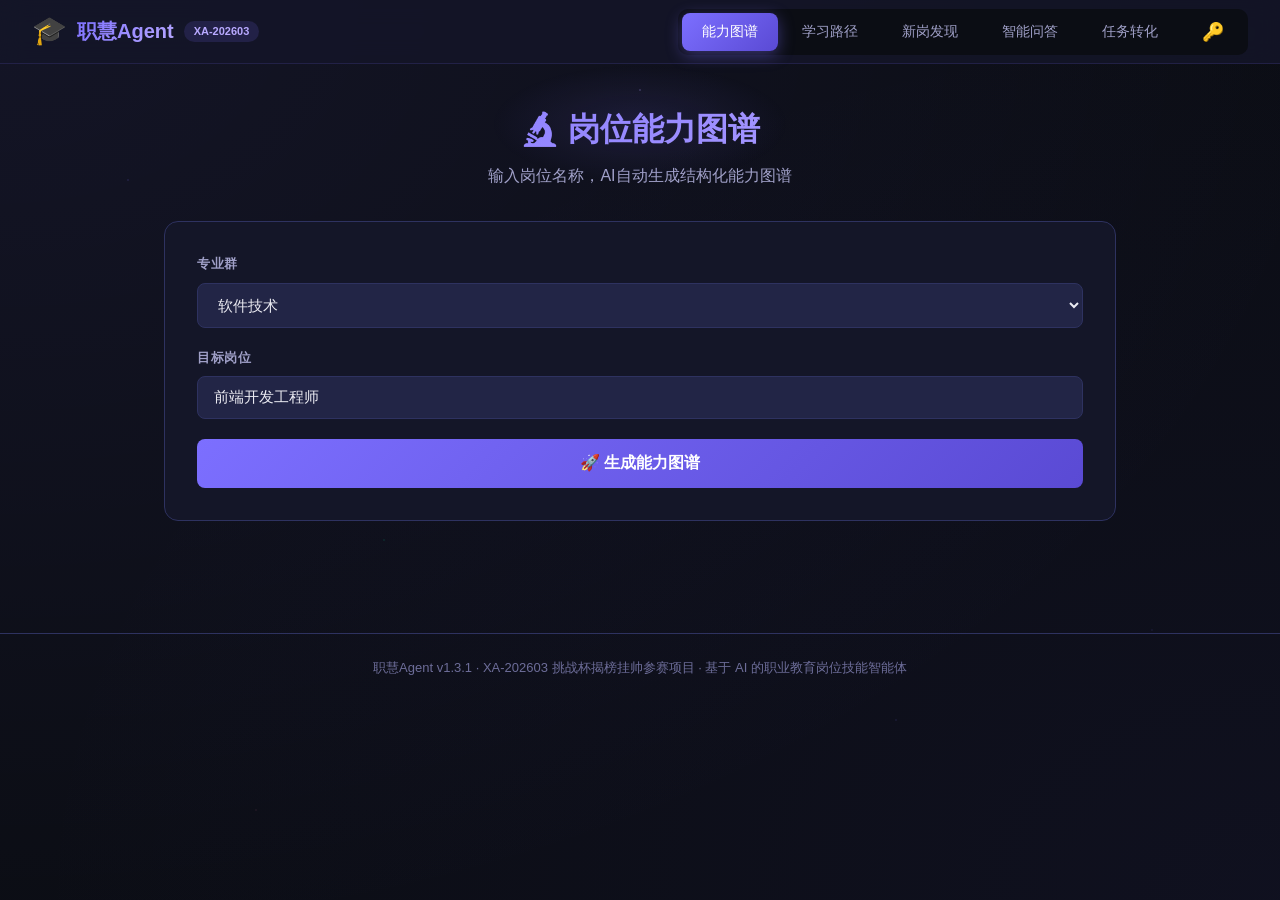
==== commit e21b399c: "chore: update footer version to v1.3.1" ====
--- a/static/index.html
+++ b/static/index.html
@@ -305,7 +305,7 @@
 
   <!-- 底部 -->
   <footer class="footer">
-    <p>职慧Agent v1.2 · XA-202603 挑战杯揭榜挂帅参赛项目 · 基于 AI 的职业教育岗位技能智能体</p>
+    <p>职慧Agent v1.3.1 · XA-202603 挑战杯揭榜挂帅参赛项目 · 基于 AI 的职业教育岗位技能智能体</p>
   </footer>
 </div>
 
--- a/static/css/style.css
+++ b/static/css/style.css
@@ -1,4 +1,4 @@
-/* 职慧Agent CSS v1.1 - 暗色主题 + 动画增强 */
+/* 职慧Agent CSS v1.3.1 - 暗色主题 + 粒子背景 + 动画增强 */
 
 :root {
   --bg-primary: #0b0d14;
@@ -32,6 +32,35 @@
   background-image:
     radial-gradient(ellipse at top left, rgba(124,111,255,0.08), transparent 75%),
     radial-gradient(ellipse at bottom right, rgba(90,74,212,0.06), transparent 70%);
+  position: relative;
+}
+
+/* 粒子背景 */
+#app::before {
+  content: '';
+  position: fixed;
+  top: 0; left: 0; right: 0; bottom: 0;
+  background-image:
+    radial-gradient(1px 1px at 10% 20%, rgba(124,111,255,0.4), transparent),
+    radial-gradient(1px 1px at 30% 60%, rgba(0,230,167,0.3), transparent),
+    radial-gradient(1.5px 1.5px at 50% 10%, rgba(184,169,255,0.35), transparent),
+    radial-gradient(1px 1px at 70% 80%, rgba(124,111,255,0.3), transparent),
+    radial-gradient(1.5px 1.5px at 85% 35%, rgba(0,230,167,0.25), transparent),
+    radial-gradient(1px 1px at 20% 90%, rgba(255,123,179,0.2), transparent),
+    radial-gradient(1px 1px at 90% 70%, rgba(124,111,255,0.25), transparent),
+    radial-gradient(1px 1px at 45% 45%, rgba(184,169,255,0.2), transparent),
+    radial-gradient(1.5px 1.5px at 60% 25%, rgba(0,230,167,0.3), transparent),
+    radial-gradient(1px 1px at 15% 55%, rgba(124,111,255,0.2), transparent);
+  pointer-events: none;
+  z-index: 0;
+  animation: twinkle 8s ease-in-out infinite alternate;
+}
+@keyframes twinkle {
+  0% { opacity: 0.6; }
+  50% { opacity: 1; }
+  100% { opacity: 0.6; }
+}
+#app > * { position: relative; z-index: 1; }
 }
 
 ::-webkit-scrollbar { width: 6px; }
@@ -117,7 +146,7 @@
   padding: 40px 24px 80px;
 }
 
-.page.active { display: block; animation: fadeInUp 0.5s ease-out; }
+.page.active { display: block; animation: fadeInUp 0.6s cubic-bezier(0.34, 1.56, 0.64, 1); }
 
 @keyframes fadeInUp {
   from { transform: translateY(16px); opacity: 0; }
@@ -128,6 +157,16 @@
 .hero {
   text-align: center;
   margin-bottom: 32px;
+  position: relative;
+}
+.hero::before {
+  content: '';
+  position: absolute;
+  top: -40px; left: 50%;
+  transform: translateX(-50%);
+  width: 300px; height: 120px;
+  background: radial-gradient(ellipse, rgba(124,111,255,0.12), transparent 70%);
+  pointer-events: none;
 }
 
 .hero h1 {
@@ -210,7 +249,21 @@
 
 .primary-btn:hover {
   transform: translateY(-2px);
-  box-shadow: 0 6px 20px rgba(124,111,255,0.4);
+  box-shadow: 0 6px 24px rgba(124,111,255,0.5);
+  filter: brightness(1.1);
+}
+
+.primary-btn::after {
+  content: '';
+  position: absolute;
+  top: -50%; left: -50%;
+  width: 200%; height: 200%;
+  background: linear-gradient(45deg, transparent 30%, rgba(255,255,255,0.1) 50%, transparent 70%);
+  transform: rotate(45deg) translateX(-100%);
+  transition: transform 0.6s;
+}
+.primary-btn:hover::after {
+  transform: rotate(45deg) translateX(100%);
 }
 
 .primary-btn:active { transform: translateY(0); }
@@ -222,7 +275,34 @@
 }
 
 /* === 结果区域 === */
-.result-area { animation: fadeInUp 0.5s ease; }
+.result-area { animation: fadeInUp 0.6s cubic-bezier(0.34, 1.56, 0.64, 1); }
+
+/* 统计卡片浮起效果 */
+.stat-card {
+  background: var(--bg-card);
+  border: 1px solid var(--border);
+  border-radius: 12px;
+  padding: 16px 20px;
+  text-align: center;
+  transition: all 0.3s cubic-bezier(0.34, 1.56, 0.64, 1);
+  position: relative;
+  overflow: hidden;
+}
+.stat-card::before {
+  content: '';
+  position: absolute;
+  top: 0; left: 0; right: 0;
+  height: 2px;
+  background: linear-gradient(90deg, var(--accent), var(--success));
+  opacity: 0;
+  transition: opacity 0.3s;
+}
+.stat-card:hover {
+  transform: translateY(-4px);
+  border-color: var(--accent);
+  box-shadow: 0 8px 30px rgba(124,111,255,0.2);
+}
+.stat-card:hover::before { opacity: 1; }
 
 .result-header {
   margin-bottom: 24px;
@@ -255,20 +335,6 @@
   grid-template-columns: repeat(auto-fit, minmax(120px, 1fr));
   gap: 12px;
   margin-bottom: 24px;
-}
-
-.stat-card {
-  background: var(--bg-secondary);
-  border: 1px solid var(--border);
-  border-radius: var(--radius-sm);
-  padding: 16px;
-  text-align: center;
-  transition: var(--transition);
-}
-
-.stat-card:hover {
-  border-color: var(--accent);
-  transform: translateY(-2px);
 }
 
 .stat-card .stat-num {
@@ -740,20 +806,31 @@
 .chat-input-area .primary-btn { width: auto; padding: 10px 24px; }
 
 /* === 加载动画 === */
-.loading { text-align: center; padding: 60px 20px; }
+.loading { text-align: center; padding: 60px 20px; position: relative; }
 
 .spinner {
-  width: 40px;
-  height: 40px;
-  border: 4px solid var(--border);
+  width: 48px;
+  height: 48px;
+  border: 3px solid var(--border);
   border-top-color: var(--accent);
   border-radius: 50%;
   animation: spin 0.8s linear infinite;
   margin: 0 auto 16px;
+  position: relative;
+}
+
+.spinner::after {
+  content: '';
+  position: absolute;
+  inset: -6px;
+  border: 2px solid transparent;
+  border-top-color: var(--success);
+  border-radius: 50%;
+  animation: spin 1.5s linear infinite reverse;
 }
 
 @keyframes spin { to { transform: rotate(360deg); } }
-.loading p { color: var(--text-secondary); }
+.loading p { color: var(--text-secondary); font-size: 15px; }
 .loading-hint { font-size: 13px; color: var(--text-muted); margin-top: 8px; }
 
 /* === 底部 === */
@@ -891,4 +968,4 @@
 .api-key-status.error { display: block; background: rgba(255,100,100,0.1); border: 1px solid rgba(255,100,100,0.2); color: #ff6464; }
 .api-key-status.info { display: block; background: rgba(124,111,255,0.1); border: 1px solid rgba(124,111,255,0.2); color: var(--accent-light); }
 .api-key-tab { font-size: 18px; }
-
+
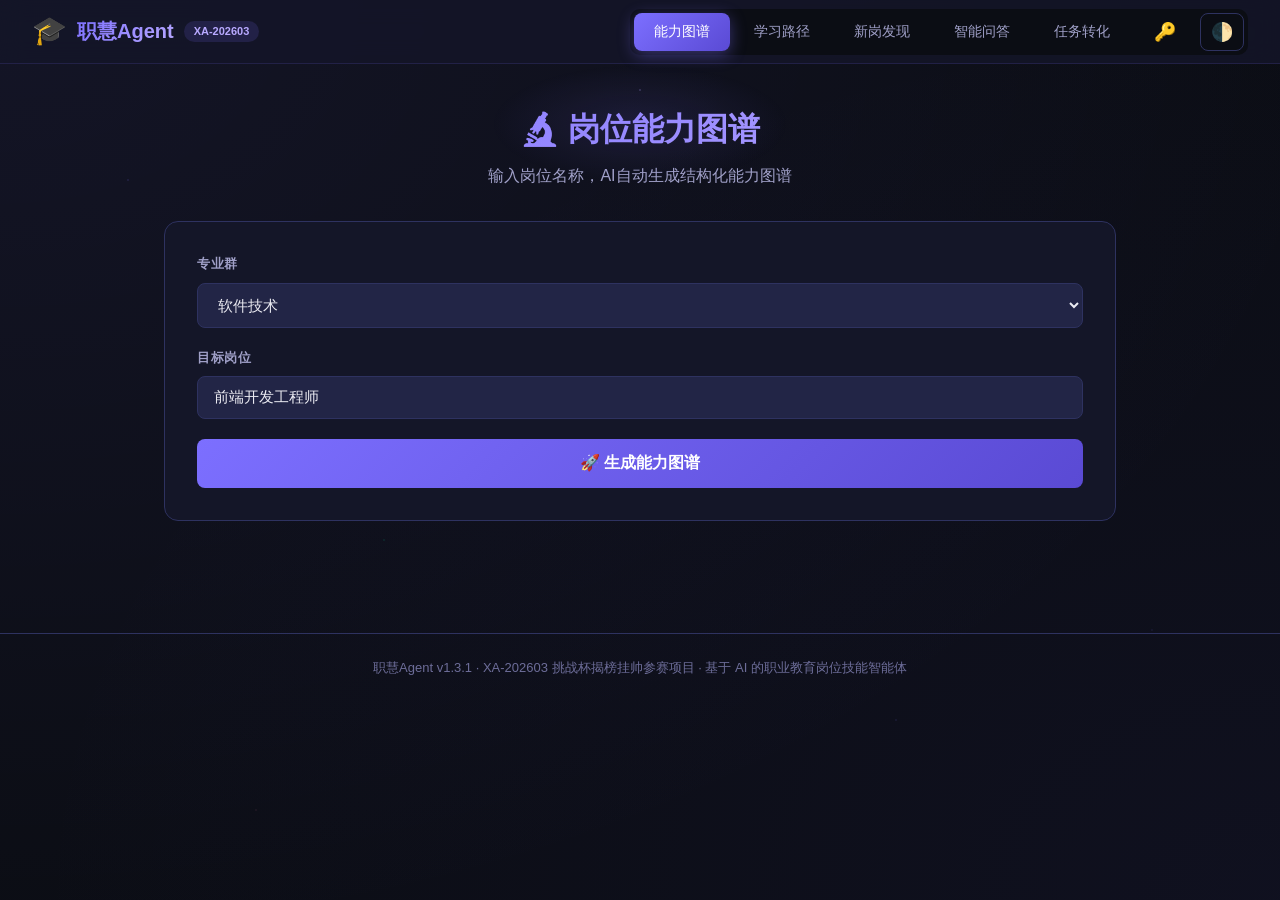
==== commit 69c36dbb: "feat: UX?? - ???+???+????+????" ====
--- a/static/index.html
+++ b/static/index.html
@@ -3,16 +3,23 @@
 <head>
 <meta charset="UTF-8">
 <meta name="viewport" content="width=device-width, initial-scale=1.0">
+<link rel="icon" type="image/svg+xml" href="/static/favicon.svg">
 <title>职慧Agent — 职业教育岗位技能智能体</title>
 <meta name="description" content="职慧Agent：基于AI的职业教育岗位技能智能体，提供岗位能力图谱生成、个性化学习路径规划、新岗位发现、智能问答服务。">
 <meta name="keywords" content="职业教育,岗位技能,能力图谱,学习路径,AI智能体,前端开发">
 <meta property="og:title" content="职慧Agent — 职业教育岗位技能智能体">
 <meta property="og:description" content="AI驱动的职业教育岗位技能分析平台">
 <meta property="og:type" content="website">
-<link rel="icon" href="data:image/svg+xml,<svg xmlns='http://www.w3.org/2000/svg' viewBox='0 0 100 100'><text y='.9em' font-size='90'>🎓</text></svg>">
+<meta property="og:image" content="https://zhihui-agent.onrender.com/static/og-image.png">
+<meta name="theme-color" content="#0f172a">
+<link rel="icon" type="image/svg+xml" href="/static/favicon.svg">
 <link rel="stylesheet" href="/static/css/style.css">
 </head>
 <body>
+<!-- 阅读进度条 -->
+<div id="reading-progress"></div>
+<!-- 回到顶部按钮 -->
+<button id="back-to-top" title="回到顶部">↑</button>
 <div id="app">
   <!-- 顶部导航 -->
   <nav class="navbar">
@@ -28,6 +35,7 @@
       <button class="tab" data-tab="chat">智能问答</button>
       <button class="tab" data-tab="task-convert">任务转化</button>
       <button class="tab api-key-tab" data-tab="api-key" title="配置AI加速">🔑</button>
+      <button class="theme-toggle" id="theme-toggle" title="切换亮/暗模式">🌓</button>
     </div>
   </nav>
 
@@ -105,6 +113,17 @@
         <div id="related-jobs" class="related-jobs"></div>
       </div>
     </div>
+    <div id="map-skeleton" class="skeleton-container" style="display:none">
+      <div class="skeleton-map">
+        <div class="skeleton skeleton-stat"></div>
+        <div class="skeleton skeleton-stat"></div>
+        <div class="skeleton skeleton-stat"></div>
+        <div class="skeleton skeleton-stat"></div>
+      </div>
+      <div class="skeleton skeleton-chart"></div>
+      <div class="skeleton skeleton-section"></div>
+      <div class="skeleton skeleton-section"></div>
+    </div>
     <div id="map-loading" class="loading" style="display:none">
       <div class="spinner"></div>
       <p>AI正在生成能力图谱，请稍候...</p>
@@ -156,6 +175,14 @@
       <div class="trajectory-card">
         <h3>📈 成长轨迹预测</h3>
         <canvas id="trajectory-chart" width="600" height="200"></canvas>
+      </div>
+    </div>
+    <div id="path-skeleton" class="skeleton-container" style="display:none">
+      <div class="skeleton skeleton-diagnosis"></div>
+      <div class="skeleton-path">
+        <div class="skeleton skeleton-phase"></div>
+        <div class="skeleton skeleton-phase"></div>
+        <div class="skeleton skeleton-phase"></div>
       </div>
     </div>
     <div id="path-loading" class="loading" style="display:none">
@@ -311,6 +338,113 @@
 
 <script src="/static/js/zhipu-api.js"></script>
 <script src="/static/js/app.js"></script>
+<script>
+// ============ 前端UX增强 ============
+
+// --- 1. 阅读进度条 ---
+(function() {
+  var progressBar = document.getElementById('reading-progress');
+  function updateProgress() {
+    var scrollTop = window.pageYOffset || document.documentElement.scrollTop;
+    var docHeight = document.documentElement.scrollHeight - document.documentElement.clientHeight;
+    var progress = docHeight > 0 ? (scrollTop / docHeight) * 100 : 0;
+    progressBar.style.width = progress + '%';
+  }
+  window.addEventListener('scroll', updateProgress, { passive: true });
+  window.addEventListener('resize', updateProgress, { passive: true });
+  updateProgress();
+})();
+
+// --- 2. 回到顶部按钮 ---
+(function() {
+  var btn = document.getElementById('back-to-top');
+  function toggleBtn() {
+    var scrollTop = window.pageYOffset || document.documentElement.scrollTop;
+    if (scrollTop > 400) {
+      btn.classList.add('visible');
+    } else {
+      btn.classList.remove('visible');
+    }
+  }
+  window.addEventListener('scroll', toggleBtn, { passive: true });
+  btn.addEventListener('click', function() {
+    window.scrollTo({ top: 0, behavior: 'smooth' });
+  });
+  toggleBtn();
+})();
+
+// --- 3. 骨架屏加载 ---
+(function() {
+  var mapSkeleton = document.getElementById('map-skeleton');
+  var mapLoading = document.getElementById('map-loading');
+  var pathSkeleton = document.getElementById('path-skeleton');
+  var pathLoading = document.getElementById('path-loading');
+
+n  // 能力图谱骨架屏
+  var origMapBtn = document.getElementById('gen-map-btn');
+  if (origMapBtn) {
+    origMapBtn.addEventListener('click', function() {
+      mapSkeleton.style.display = 'block';
+    });
+  }
+
+  // 监听map-loading和map-result的显示变化
+  var mapObserver = new MutationObserver(function() {
+    if (mapResult.style.display !== 'none' || mapLoading.style.display !== 'none') {
+      mapSkeleton.style.display = 'none';
+    }
+  });
+  mapObserver.observe(mapResult, { attributes: true, attributeFilter: ['style'] });
+  mapObserver.observe(mapLoading, { attributes: true, attributeFilter: ['style'] });
+
+  // 学习路径骨架屏
+  var origPathBtn = document.getElementById('gen-path-btn');
+  if (origPathBtn) {
+    origPathBtn.addEventListener('click', function() {
+      pathSkeleton.style.display = 'block';
+    });
+  }
+
+  var pathResult = document.getElementById('path-result');
+  var pathObserver = new MutationObserver(function() {
+    if (pathResult.style.display !== 'none' || pathLoading.style.display !== 'none') {
+      pathSkeleton.style.display = 'none';
+    }
+  });
+  pathObserver.observe(pathResult, { attributes: true, attributeFilter: ['style'] });
+  pathObserver.observe(pathLoading, { attributes: true, attributeFilter: ['style'] });
+})();
+
+// --- 4. 亮/暗模式切换 ---
+(function() {
+  var toggleBtn = document.getElementById('theme-toggle');
+  var savedTheme = localStorage.getItem('zhihui-theme');
+
+  function applyTheme(mode) {
+    if (mode === 'light') {
+      document.body.classList.add('light-mode');
+      toggleBtn.textContent = '🌙';
+      document.querySelector('meta[name="theme-color"]').content = '#f5f7fb';
+    } else {
+      document.body.classList.remove('light-mode');
+      toggleBtn.textContent = '🌓';
+      document.querySelector('meta[name="theme-color"]').content = '#0f172a';
+    }
+  }
+
+  // 初始化
+  if (savedTheme) {
+    applyTheme(savedTheme);
+  }
+
+  toggleBtn.addEventListener('click', function() {
+    var isLight = document.body.classList.contains('light-mode');
+    var newMode = isLight ? 'dark' : 'light';
+    localStorage.setItem('zhihui-theme', newMode);
+    applyTheme(newMode);
+  });
+})();
+</script>
 <script>
 (function(){
   var p={path:location.pathname,title:document.title,referrer:document.referrer,duration:0};
--- a/static/css/style.css
+++ b/static/css/style.css
@@ -1,4 +1,4 @@
-/* 职慧Agent CSS v1.3.1 - 暗色主题 + 粒子背景 + 动画增强 */
+/* 职慧Agent CSS v1.3.2 - 暗色主题 + 粒子背景 + 动画增强 + UX增强 */
 
 :root {
   --bg-primary: #0b0d14;
@@ -969,3 +969,237 @@
 .api-key-status.info { display: block; background: rgba(124,111,255,0.1); border: 1px solid rgba(124,111,255,0.2); color: var(--accent-light); }
 .api-key-tab { font-size: 18px; }
 
+/* === 流式聊天光标 === */
+@keyframes blink { 0%,100% { opacity: 1; } 50% { opacity: 0; } }
+.chat-msg.streaming .msg-content { color: var(--text-primary); }
+
+/* ============ 1. 阅读进度条 ============ */
+#reading-progress {
+  position: fixed;
+  top: 0;
+  left: 0;
+  height: 2px;
+  width: 0%;
+  background: linear-gradient(90deg, #3b82f6, var(--accent));
+  z-index: 200;
+  transition: width 0.1s linear;
+  pointer-events: none;
+}
+
+/* ============ 2. 回到顶部按钮 ============ */
+#back-to-top {
+  position: fixed;
+  bottom: 32px;
+  right: 32px;
+  width: 40px;
+  height: 40px;
+  border-radius: 50%;
+  border: none;
+  background: rgba(28, 31, 58, 0.9);
+  color: var(--text-secondary);
+  font-size: 18px;
+  cursor: pointer;
+  z-index: 150;
+  display: flex;
+  align-items: center;
+  justify-content: center;
+  opacity: 0;
+  visibility: hidden;
+  transform: translateY(10px);
+  transition: all 0.3s cubic-bezier(0.4, 0, 0.2, 1);
+  backdrop-filter: blur(8px);
+  -webkit-backdrop-filter: blur(8px);
+  box-shadow: 0 4px 16px rgba(0, 0, 0, 0.3);
+  border: 1px solid var(--border);
+}
+
+#back-to-top.visible {
+  opacity: 1;
+  visibility: visible;
+  transform: translateY(0);
+}
+
+#back-to-top:hover {
+  background: var(--accent);
+  color: #fff;
+  border-color: var(--accent);
+  transform: translateY(-2px);
+  box-shadow: 0 6px 20px rgba(124, 111, 255, 0.4);
+}
+
+/* ============ 3. 骨架屏 ============ */
+@keyframes shimmer {
+  0% { background-position: -400px 0; }
+  100% { background-position: 400px 0; }
+}
+
+.skeleton {
+  background: linear-gradient(
+    90deg,
+    var(--bg-card) 25%,
+    rgba(124, 111, 255, 0.08) 37%,
+    var(--bg-card) 63%
+  );
+  background-size: 800px 100%;
+  animation: shimmer 1.8s ease-in-out infinite;
+  border-radius: var(--radius-sm);
+}
+
+/* 能力图谱骨架卡片 */
+.skeleton-map {
+  display: grid;
+  grid-template-columns: repeat(auto-fit, minmax(120px, 1fr));
+  gap: 12px;
+  margin-bottom: 24px;
+}
+
+.skeleton-stat {
+  height: 72px;
+  border-radius: 12px;
+}
+
+.skeleton-chart {
+  height: 300px;
+  border-radius: var(--radius);
+  margin-bottom: 24px;
+}
+
+.skeleton-section {
+  height: 200px;
+  border-radius: var(--radius);
+  margin-bottom: 24px;
+}
+
+.skeleton-paragraph {
+  height: 20px;
+  margin-bottom: 12px;
+  border-radius: 6px;
+}
+
+.skeleton-paragraph:nth-child(2) { width: 80%; }
+.skeleton-paragraph:nth-child(3) { width: 60%; }
+
+/* 学习路径骨架 */
+.skeleton-path {
+  display: flex;
+  flex-direction: column;
+  gap: 16px;
+}
+
+.skeleton-phase {
+  height: 120px;
+  border-radius: var(--radius);
+}
+
+.skeleton-diagnosis {
+  height: 160px;
+  border-radius: var(--radius);
+  margin-bottom: 24px;
+}
+
+/* ============ 4. 亮/暗模式切换 ============ */
+.theme-toggle {
+  background: transparent;
+  border: 1px solid var(--border);
+  color: var(--text-secondary);
+  font-size: 18px;
+  cursor: pointer;
+  padding: 4px 10px;
+  border-radius: 8px;
+  transition: var(--transition);
+  line-height: 1;
+}
+
+.theme-toggle:hover {
+  border-color: var(--accent);
+  color: var(--accent-light);
+  background: rgba(124, 111, 255, 0.1);
+}
+
+/* 亮色模式变量覆盖 */
+body.light-mode {
+  --bg-primary: #f5f7fb;
+  --bg-secondary: #ffffff;
+  --bg-card: #f0f2f8;
+  --bg-input: #e8eaf0;
+  --accent: #5b4ad4;
+  --accent-light: #7c6fff;
+  --accent-dark: #4a3ab8;
+  --text-primary: #1a1d2e;
+  --text-secondary: #4a4d6a;
+  --text-muted: #8b8ea8;
+  --border: #d8dbe8;
+  --success: #00c896;
+  --warning: #e6a020;
+  --danger: #e05070;
+  --shadow: 0 8px 32px rgba(90, 74, 212, 0.1);
+  background-image:
+    radial-gradient(ellipse at top left, rgba(91, 74, 212, 0.04), transparent 75%),
+    radial-gradient(ellipse at bottom right, rgba(74, 58, 184, 0.03), transparent 70%);
+}
+
+body.light-mode #app::before {
+  background-image:
+    radial-gradient(1px 1px at 10% 20%, rgba(91, 74, 212, 0.25), transparent),
+    radial-gradient(1px 1px at 30% 60%, rgba(0, 200, 150, 0.2), transparent),
+    radial-gradient(1.5px 1.5px at 50% 10%, rgba(124, 111, 255, 0.2), transparent),
+    radial-gradient(1px 1px at 70% 80%, rgba(91, 74, 212, 0.15), transparent),
+    radial-gradient(1.5px 1.5px at 85% 35%, rgba(0, 200, 150, 0.15), transparent),
+    radial-gradient(1px 1px at 20% 90%, rgba(224, 80, 112, 0.1), transparent),
+    radial-gradient(1px 1px at 90% 70%, rgba(91, 74, 212, 0.15), transparent),
+    radial-gradient(1px 1px at 45% 45%, rgba(124, 111, 255, 0.12), transparent),
+    radial-gradient(1.5px 1.5px at 60% 25%, rgba(0, 200, 150, 0.18), transparent),
+    radial-gradient(1px 1px at 15% 55%, rgba(91, 74, 212, 0.12), transparent);
+}
+
+body.light-mode .navbar {
+  background: rgba(255, 255, 255, 0.85);
+  border-bottom-color: rgba(91, 74, 212, 0.12);
+}
+
+body.light-mode .skeleton {
+  background: linear-gradient(
+    90deg,
+    var(--bg-card) 25%,
+    rgba(91, 74, 212, 0.06) 37%,
+    var(--bg-card) 63%
+  );
+  background-size: 800px 100%;
+}
+
+body.light-mode #back-to-top {
+  background: rgba(255, 255, 255, 0.9);
+  color: var(--text-secondary);
+  border-color: var(--border);
+  box-shadow: 0 4px 16px rgba(0, 0, 0, 0.1);
+}
+
+body.light-mode #back-to-top:hover {
+  background: var(--accent);
+  color: #fff;
+}
+
+/* 阅读进度条 */
+#reading-progress {
+  position: fixed;
+  top: 0;
+  left: 0;
+  height: 2px;
+  background: linear-gradient(90deg, var(--accent), var(--success));
+  z-index: 9999;
+  transition: width 0.15s ease;
+  width: 0;
+}
+
+/* 移动端适配 */
+@media (max-width: 768px) {
+  #back-to-top {
+    bottom: 20px;
+    right: 20px;
+  }
+  .theme-toggle {
+    font-size: 16px;
+    padding: 4px 8px;
+  }
+}
+
